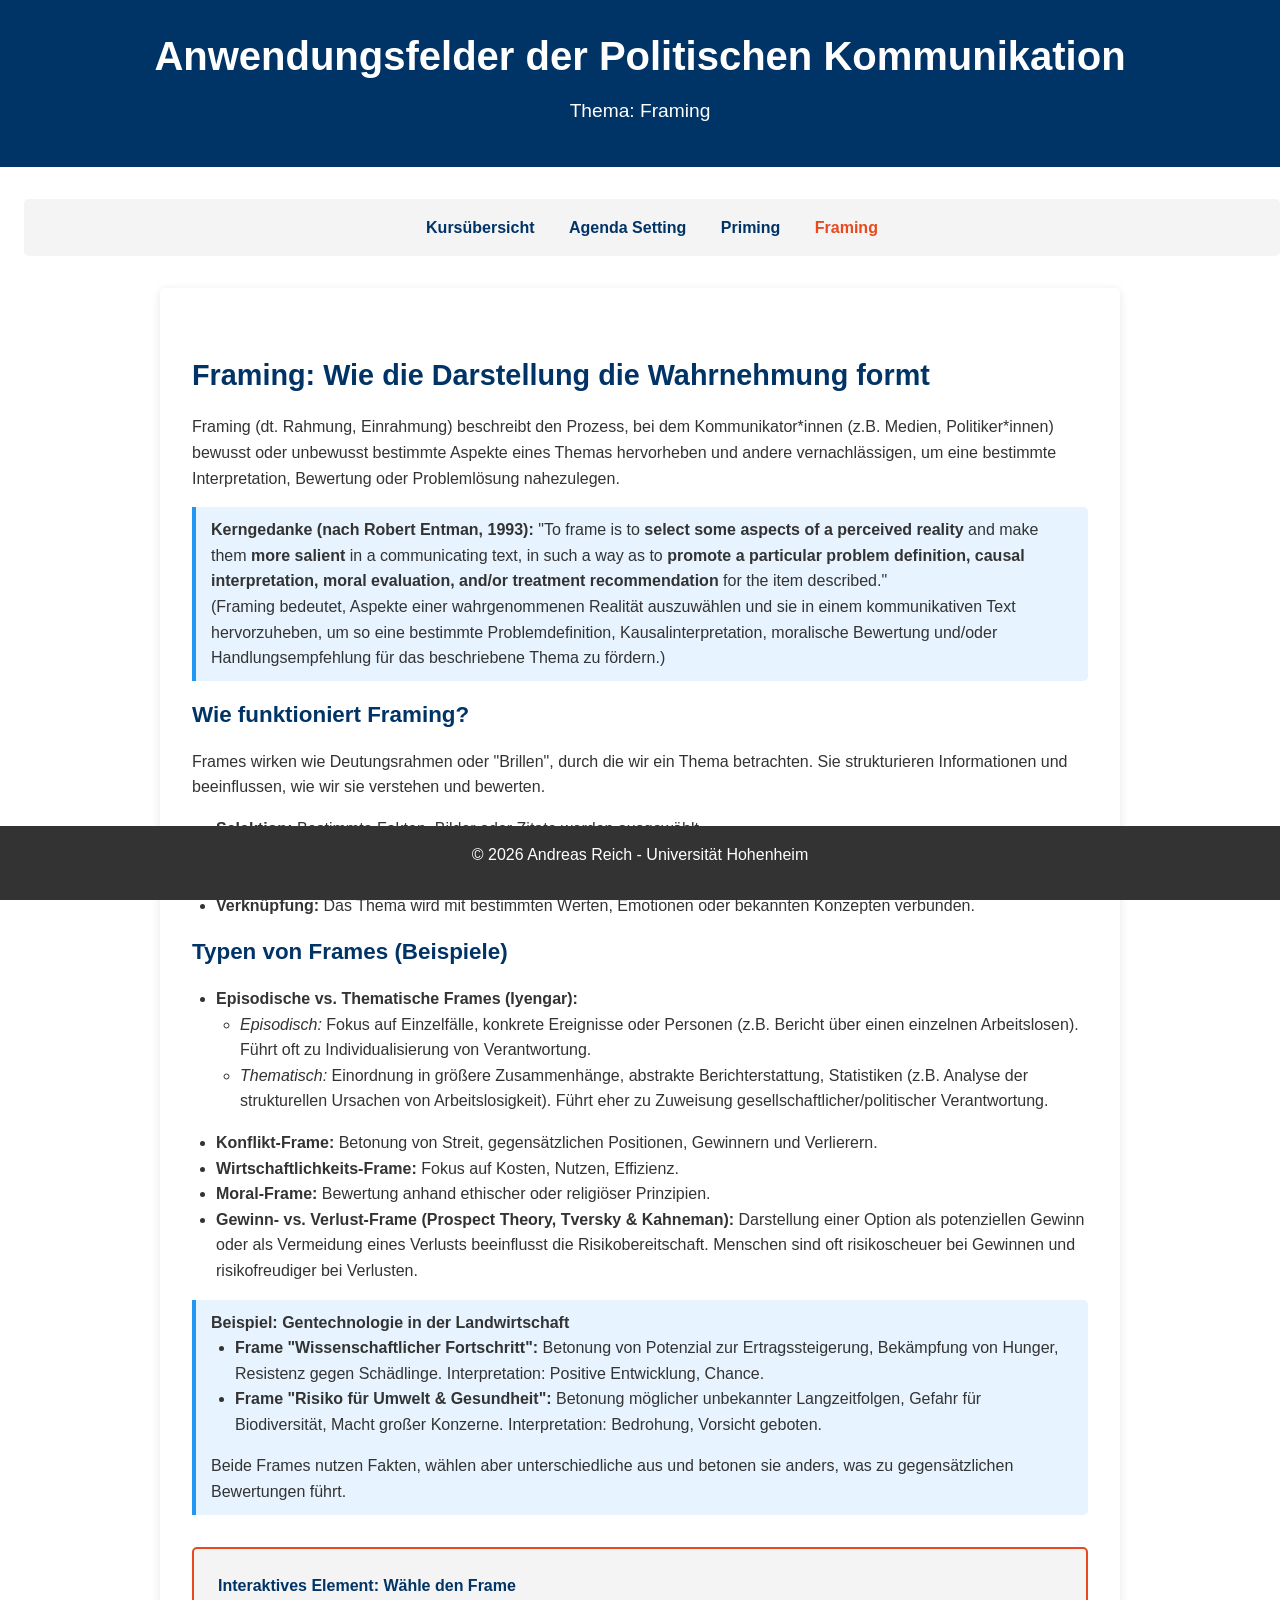
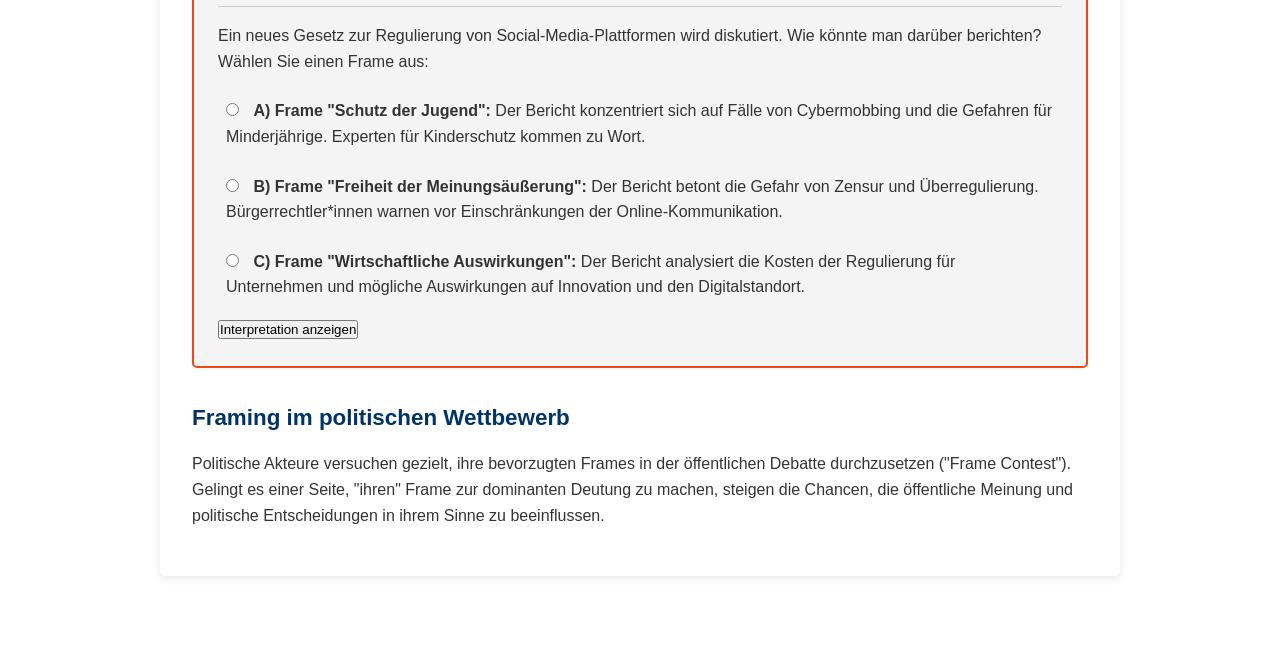
==== framing.html @ 187cc9fa "initial clone" ====
<!DOCTYPE html>
<html lang="de">
<head>
    <meta charset="UTF-8">
    <meta name="viewport" content="width=device-width, initial-scale=1.0">
    <title>Framing - Politische Kommunikation</title>
    <link rel="stylesheet" href="style.css">
</head>
<body>

    <header>
         <h1>Anwendungsfelder der Politischen Kommunikation</h1>
         <p class="subtitle">Thema: Framing</p>
    </header>

     <nav>
         <ul>
             <li><a href="index.html">Kursübersicht</a></li>
             <li><a href="agenda-setting.html">Agenda Setting</a></li>
             <li><a href="priming.html">Priming</a></li>
             <li><a href="framing.html" class="active">Framing</a></li>
         </ul>
     </nav>

    <div class="container">
        <main>
            <h2>Framing: Wie die Darstellung die Wahrnehmung formt</h2>

            <p>Framing (dt. Rahmung, Einrahmung) beschreibt den Prozess, bei dem Kommunikator*innen (z.B. Medien, Politiker*innen) bewusst oder unbewusst bestimmte Aspekte eines Themas hervorheben und andere vernachlässigen, um eine bestimmte Interpretation, Bewertung oder Problemlösung nahezulegen.</p>

             <div class="definition">
                <strong>Kerngedanke (nach Robert Entman, 1993):</strong> "To frame is to <strong>select some aspects of a perceived reality</strong> and make them <strong>more salient</strong> in a communicating text, in such a way as to <strong>promote a particular problem definition, causal interpretation, moral evaluation, and/or treatment recommendation</strong> for the item described." <br> (Framing bedeutet, Aspekte einer wahrgenommenen Realität auszuwählen und sie in einem kommunikativen Text hervorzuheben, um so eine bestimmte Problemdefinition, Kausalinterpretation, moralische Bewertung und/oder Handlungsempfehlung für das beschriebene Thema zu fördern.)
            </div>

            <h3>Wie funktioniert Framing?</h3>
            <p>Frames wirken wie Deutungsrahmen oder "Brillen", durch die wir ein Thema betrachten. Sie strukturieren Informationen und beeinflussen, wie wir sie verstehen und bewerten.</p>
            <ul>
                <li><strong>Selektion:</strong> Bestimmte Fakten, Bilder oder Zitate werden ausgewählt.</li>
                <li><strong>Betonung (Salienz):</strong> Ausgewählte Aspekte werden hervorgehoben (z.B. durch Platzierung, Wortwahl, Metaphern).</li>
                <li><strong>Exklusion:</strong> Andere, potenziell widersprüchliche Aspekte werden weggelassen oder in den Hintergrund gerückt.</li>
                <li><strong>Verknüpfung:</strong> Das Thema wird mit bestimmten Werten, Emotionen oder bekannten Konzepten verbunden.</li>
            </ul>

             <h3>Typen von Frames (Beispiele)</h3>
             <ul>
                 <li><strong>Episodische vs. Thematische Frames (Iyengar):</strong>
                     <ul>
                         <li><em>Episodisch:</em> Fokus auf Einzelfälle, konkrete Ereignisse oder Personen (z.B. Bericht über einen einzelnen Arbeitslosen). Führt oft zu Individualisierung von Verantwortung.</li>
                         <li><em>Thematisch:</em> Einordnung in größere Zusammenhänge, abstrakte Berichterstattung, Statistiken (z.B. Analyse der strukturellen Ursachen von Arbeitslosigkeit). Führt eher zu Zuweisung gesellschaftlicher/politischer Verantwortung.</li>
                     </ul>
                 </li>
                <li><strong>Konflikt-Frame:</strong> Betonung von Streit, gegensätzlichen Positionen, Gewinnern und Verlierern.</li>
                <li><strong>Wirtschaftlichkeits-Frame:</strong> Fokus auf Kosten, Nutzen, Effizienz.</li>
                <li><strong>Moral-Frame:</strong> Bewertung anhand ethischer oder religiöser Prinzipien.</li>
                <li><strong>Gewinn- vs. Verlust-Frame (Prospect Theory, Tversky & Kahneman):</strong> Darstellung einer Option als potenziellen Gewinn oder als Vermeidung eines Verlusts beeinflusst die Risikobereitschaft. Menschen sind oft risikoscheuer bei Gewinnen und risikofreudiger bei Verlusten.</li>
             </ul>

            <div class="example">
                <strong>Beispiel: Gentechnologie in der Landwirtschaft</strong>
                 <ul>
                     <li><strong>Frame "Wissenschaftlicher Fortschritt":</strong> Betonung von Potenzial zur Ertragssteigerung, Bekämpfung von Hunger, Resistenz gegen Schädlinge. Interpretation: Positive Entwicklung, Chance.</li>
                     <li><strong>Frame "Risiko für Umwelt & Gesundheit":</strong> Betonung möglicher unbekannter Langzeitfolgen, Gefahr für Biodiversität, Macht großer Konzerne. Interpretation: Bedrohung, Vorsicht geboten.</li>
                 </ul>
                 Beide Frames nutzen Fakten, wählen aber unterschiedliche aus und betonen sie anders, was zu gegensätzlichen Bewertungen führt.
            </div>


            <div class="interactive-box">
                <h4>Interaktives Element: Wähle den Frame</h4>
                <p>Ein neues Gesetz zur Regulierung von Social-Media-Plattformen wird diskutiert. Wie könnte man darüber berichten? Wählen Sie einen Frame aus:</p>
                <div class="quiz-options" id="frame-quiz">
                     <label><input type="radio" name="frame_choice" value="a"> <strong>A) Frame "Schutz der Jugend":</strong> Der Bericht konzentriert sich auf Fälle von Cybermobbing und die Gefahren für Minderjährige. Experten für Kinderschutz kommen zu Wort.</label>
                     <label><input type="radio" name="frame_choice" value="b"> <strong>B) Frame "Freiheit der Meinungsäußerung":</strong> Der Bericht betont die Gefahr von Zensur und Überregulierung. Bürgerrechtler*innen warnen vor Einschränkungen der Online-Kommunikation.</label>
                     <label><input type="radio" name="frame_choice" value="c"> <strong>C) Frame "Wirtschaftliche Auswirkungen":</strong> Der Bericht analysiert die Kosten der Regulierung für Unternehmen und mögliche Auswirkungen auf Innovation und den Digitalstandort.</label>
                </div>
                <button onclick="showFrameInterpretation()">Interpretation anzeigen</button>
                <div id="frame-interpretation" class="hidden-content">
                     <!-- Ergebnis wird hier per JS eingefügt -->
                </div>
            </div>

            <h3>Framing im politischen Wettbewerb</h3>
            <p>Politische Akteure versuchen gezielt, ihre bevorzugten Frames in der öffentlichen Debatte durchzusetzen ("Frame Contest"). Gelingt es einer Seite, "ihren" Frame zur dominanten Deutung zu machen, steigen die Chancen, die öffentliche Meinung und politische Entscheidungen in ihrem Sinne zu beeinflussen.</p>


        </main>
    </div>

     <footer>
         <p>© 2026 Andreas Reich - Universität Hohenheim</p>
    </footer>

    <script>
        // Interaktion für Framing
        function showFrameInterpretation() {
             const selectedFrameInput = document.querySelector('#frame-quiz input[name="frame_choice"]:checked');
             const resultDiv = document.getElementById('frame-interpretation');
             resultDiv.style.display = 'block'; // Inhalt anzeigen

             if (!selectedFrameInput) {
                 resultDiv.innerHTML = '<p class="feedback incorrect">Bitte wählen Sie einen Frame aus, um die mögliche Interpretation zu sehen.</p>';
                 return;
             }

             const frameValue = selectedFrameInput.value;
             let interpretationText = '<h4>Mögliche Interpretation durch den gewählten Frame:</h4>';

             if (frameValue === 'a') {
                 interpretationText += `<p><strong>Frame "Schutz der Jugend":</strong> Das Gesetz wird primär als notwendige Maßnahme zum Schutz vulnerabler Gruppen wahrgenommen. Die Notwendigkeit der Regulierung steht im Vordergrund, Bedenken bezüglich Meinungsfreiheit oder Wirtschaft treten eher in den Hintergrund. Öffentliche Unterstützung für das Gesetz könnte steigen.</p>`;
             } else if (frameValue === 'b') {
                 interpretationText += `<p><strong>Frame "Freiheit der Meinungsäußerung":</strong> Das Gesetz wird als potenzielle Bedrohung für Grundrechte gesehen. Die Debatte fokussiert auf Zensurgefahr und staatliche Kontrolle. Aspekte wie Jugendschutz könnten als Vorwand interpretiert werden. Öffentlicher Widerstand gegen das Gesetz könnte wachsen.</p>`;
             } else if (frameValue === 'c') {
                  interpretationText += `<p><strong>Frame "Wirtschaftliche Auswirkungen":</strong> Das Gesetz wird hauptsächlich unter Kosten-Nutzen-Gesichtspunkten bewertet. Fragen nach Wettbewerbsfähigkeit, Innovationskraft und Arbeitsplätzen dominieren die Diskussion. Ethische oder soziale Aspekte spielen eine geringere Rolle. Die Bewertung hängt stark davon ab, ob die wirtschaftlichen Folgen positiv oder negativ dargestellt werden.</p>`;
             }
              interpretationText += '<p><em>Wichtig:</em> Oft werden in der Realität auch Mischformen oder konkurrierende Frames gleichzeitig verwendet. Dieses Beispiel vereinfacht, um das Prinzip des Framings zu verdeutlichen.</p>';
              resultDiv.innerHTML = interpretationText;
        }

    </script>

</body>
</html>
---- style.css ----
/* style.css */
:root {
    --primary-color: #003366;
    /* Dunkelblau */
    --secondary-color: #f4f4f4;
    /* Helles Grau */
    --text-color: #333;
    --accent-color: #e8491d;
    /* Akzentfarbe Orange */
    --max-width: 960px;
    --border-radius: 5px;
    --hover-lighten: rgba(255, 255, 255, 0.1);
    --hover-darken: rgba(0, 0, 0, 0.1);
}

* {
    box-sizing: border-box;
    margin: 0;
    padding: 0;
}

body {
    font-family: 'Segoe UI', Tahoma, Geneva, Verdana, sans-serif;
    line-height: 1.6;
    color: var(--text-color);
    background-color: #fff;
    /* Weißer Hintergrund */
    padding-bottom: 60px;
    /* Platz für den Footer */
}

.container {
    max-width: var(--max-width);
    margin: 2rem auto;
    padding: 0 2rem;
    background-color: #fff;
    border-radius: var(--border-radius);
    box-shadow: 0 2px 10px rgba(0, 0, 0, 0.1);
    padding: 2rem;
}

header {
    background: var(--primary-color);
    color: #fff;
    padding: 1.5rem 0;
    text-align: center;
    margin-bottom: 2rem;
}

header h1 {
    color: #fff;
    margin-bottom: 0.5rem;
    font-size: 2.5rem;
}

header .subtitle {
    font-size: 1.2rem;
    font-weight: 300;
}

nav ul {
    list-style: none;
    padding: 1rem 0;
    background: var(--secondary-color);
    text-align: center;
    margin-bottom: 2rem;
    border-radius: var(--border-radius);
}

nav ul li {
    display: inline;
    margin: 0 15px;
}

nav ul li a {
    text-decoration: none;
    color: var(--primary-color);
    font-weight: bold;
    transition: color 0.3s ease;
}

nav ul li a:hover,
nav ul li a.active {
    color: var(--accent-color);
}

main {
    margin-top: 2rem;
}

h1,
h2,
h3 {
    color: var(--primary-color);
    margin-bottom: 1rem;
}

h1 {
    font-size: 2.2rem;
}

h2 {
    font-size: 1.8rem;
}

h3 {
    font-size: 1.4rem;
}

p {
    margin-bottom: 1rem;
}

ul,
ol {
    margin-bottom: 1rem;
    margin-left: 1.5rem;
}

blockquote {
    background: var(--secondary-color);
    border-left: 5px solid var(--primary-color);
    margin: 1.5em 0;
    padding: 1em 1.5em;
    font-style: italic;
}

strong,
b {
    font-weight: bold;
}

em,
i {
    font-style: italic;
}

hr {
    border: 0;
    height: 1px;
    background: #ccc;
    margin: 2rem 0;
}

a {
    color: var(--primary-color);
    text-decoration: none;
}

a:hover {
    color: var(--accent-color);
    text-decoration: underline;
}

footer {
    background: var(--text-color);
    color: #fff;
    text-align: center;
    padding: 1rem 0;
    margin-top: 3rem;
    position: fixed;
    bottom: 0;
    width: 100%;
}

/* Styling für Interaktive Elemente */
.interactive-box {
    background-color: var(--secondary-color);
    border: 1px solid #ddd;
    border-radius: var(--border-radius);
    padding: 1.5rem;
    margin: 2rem 0;
    box-shadow: 0 1px 3px rgba(0, 0, 0, 0.05);
}

.interactive-box h4 {
    color: var(--primary-color);
    margin-bottom: 1rem;
    border-bottom: 1px solid #ccc;
    padding-bottom: 0.5rem;
}

.button-like {
    display: inline-block;
    background-color: var(--accent-color);
    color: #fff;
    padding: 10px 20px;
    border: none;
    border-radius: var(--border-radius);
    cursor: pointer;
    font-size: 1rem;
    transition: background-color 0.3s ease, transform 0.1s ease;
    margin: 0.5rem 0;
    text-align: center;
}

button:hover,
.button-like:hover {
    background-color: #d73a0a;
    /* Dunkleres Orange */
    transform: translateY(-1px);
}

button:active,
.button-like:active {
    transform: translateY(0px);
}

.definition,
.example {
    background-color: #e7f3fe;
    /* Hellblau */
    border-left: 4px solid #2196F3;
    /* Blau */
    padding: 10px 15px;
    margin: 1em 0;
    border-radius: 0 var(--border-radius) var(--border-radius) 0;
}

.hidden-content {
    display: none;
    margin-top: 1rem;
    padding: 1rem;
    background: white;
    border: 1px dashed #ccc;
    border-radius: var(--border-radius);
}

.quiz-options label {
    display: block;
    margin-bottom: 0.5rem;
    cursor: pointer;
    padding: 8px;
    border-radius: var(--border-radius);
    transition: background-color 0.2s ease;
}

.quiz-options label:hover {
    background-color: #e0e0e0;
}

.quiz-options input[type="radio"] {
    margin-right: 10px;
}

.feedback {
    margin-top: 1rem;
    padding: 10px;
    border-radius: var(--border-radius);
    font-weight: bold;
}

.feedback.correct {
    background-color: #d4edda;
    /* Grünlich */
    color: #155724;
    border: 1px solid #c3e6cb;
}

.feedback.incorrect {
    background-color: #f8d7da;
    /* Rötlich */
    color: #721c24;
    border: 1px solid #f5c6cb;
}

.method-section {
    background-color: #f9f9f9;
    /* Sehr helles Grau */
    border: 1px solid #e0e0e0;
    /* Heller Rand */
    border-radius: var(--border-radius);
    padding: 1rem 1.5rem;
    margin-bottom: 1.5rem;
    margin-top: 10px;
    /* Abstand zwischen den Methodenblöcken */
}

.method-section h4 {
    color: var(--primary-color);
    margin-bottom: 0.75rem;
    padding-bottom: 0.25rem;
    /* Optional: leichter Unterstrich für die Methodenüberschrift */
    /* border-bottom: 1px solid #ddd; */
}

.method-section ul {
    margin-top: 0.5rem;
    margin-bottom: 0;
    /* Weniger Abstand am Ende der Liste innerhalb des Blocks */
}

.pdf-embed-box iframe {
    border-radius: var(--border-radius);
    /* Abrundung für den iframe Rand */
}

.warning-box {
    background-color: #fff3cd;
    /* Blasses Gelb */
    border: 1px solid #ffeeba;
    border-left: 5px solid #ffc107;
    /* Gelber Rand links */
    border-radius: var(--border-radius);
    padding: 1rem 1.5rem;
    margin-top: 1.5rem;
    margin-bottom: 15px;
    /* Abstand nach oben */
    color: #856404;
    /* Dunkelgelbe Schrift */
}

.warning-box h4 {
    color: #856404;
    /* Überschrift in Warnbox auch dunkelgelb */
    margin-bottom: 0.75rem;
}

.warning-box ul {
    margin-top: 0.5rem;
    margin-left: 1rem;
    /* Leichter Einzug der Liste */
    list-style-type: disc;
    /* Standard-Aufzählungszeichen */
}

.warning-box li {
    margin-bottom: 0.3rem;
    /* Kleinerer Abstand zwischen Listenelementen */
}

/* Einfache Darstellung für den Scraping-Prozessfluss */
.process-flow {
    display: flex;
    /* Elemente nebeneinander */
    flex-wrap: wrap;
    /* Umbruch bei schmalem Bildschirm */
    align-items: center;
    /* Vertikal zentrieren */
    gap: 0.5rem;
    /* Kleiner Abstand zwischen Elementen */
    margin: 1rem 0;
    /* Abstand oben/unten */
    padding: 0.5rem;
    background: #f8f9fa;
    /* Leicht grauer Hintergrund für den Fluss */
    border-radius: var(--border-radius);
}

.process-flow .step {
    padding: 0.3rem 0.6rem;
    background-color: var(--secondary-color);
    /* Heller Hintergrund für Schritte */
    border: 1px solid #ddd;
    border-radius: var(--border-radius);
    font-size: 0.9em;
    text-align: center;
}

.process-flow .arrow {
    font-weight: bold;
    color: var(--primary-color);
}

#inference-visualization {
    position: relative;
    width: 95%;
    /* Use percentage width */
    max-width: 600px;
    /* Max width for larger screens */
    min-height: 250px;
    /* Minimum height to fit elements */
    border: 1px solid #eee;
    background: #fdfdfd;
    margin-top: 1rem;
    margin-left: auto;
    /* Center the container itself */
    margin-right: auto;
    display: flex;
    /* Use flexbox to center the inner content */
    justify-content: center;
    align-items: center;
    overflow: hidden;
    /* Hide potential overflows */
    padding: 10px 5px;
    /* Padding inside container */
}

.inf-layer {
    /* Positioned absolutely by JS */
    display: flex;
    /* Use flex for internal node layout although not really needed */
    flex-direction: column;
    align-items: center;
}

.inf-node {
    background-color: #e0e0e0;
    border: 1px solid #ccc;
    border-radius: 50%;
    /* Make nodes round */
    transition: background-color 0.3s ease, border-color 0.3s ease;
    /* Size and position set by JS */
    position: absolute;
    /* Needed for JS positioning within layer */
    z-index: 6;
    /* Above edges */
}

.inf-node.active {
    background-color: var(--primary-color);
    /* Use theme color */
    border-color: var(--primary-color);
    box-shadow: 0 0 5px var(--primary-color);
}

/* Edges are SVG lines, styled via JS initially */
#inf-svg-canvas .inf-edge {
    stroke: #ddd;
    stroke-width: 1.5px;
    transition: stroke 0.3s ease, stroke-width 0.3s ease;
}

#inf-svg-canvas .inf-edge.active {
    stroke: var(--primary-color);
    /* Use theme color */
    stroke-width: 2.5px;
}


.inf-area {
    display: flex;
    flex-direction: column;
    align-items: center;
    justify-content: center;
    /* Center content vertically */
    min-height: 150px;
    /* Ensure area has some height */
}

#inf-input-area {
    position: relative;
    /* Needed for absolute positioning of emoji */
}

.inf-output-label {
    padding: 5px 10px;
    margin: 5px 0;
    border: 1px solid #ccc;
    border-radius: var(--border-radius);
    font-weight: bold;
    background-color: #f0f0f0;
    transition: background-color 0.3s ease, border-color 0.3s ease, color 0.3s ease, box-shadow 0.3s ease;
    text-align: center;
    width: 100%;
    color: #777;
    /* Default dimmed color */
}

.inf-output-label.active {
    background-color: var(--accent-color);
    /* Use accent for final output */
    border-color: var(--accent-color);
    color: white;
    box-shadow: 0 0 8px var(--accent-color);
}

.inf-arrow {
    font-size: 2em;
    color: #ccc;
    align-self: center;
    /* Align arrow vertically in the flex row */
    margin: 0 10px;
    /* Spacing around arrows */
    padding-bottom: 10px;
    /* Nudge down slightly if needed */
}

#inf-magnify {
    z-index: 2;
    position: relative;
}

#survey-visualization {
    background-color: #f8f9fa;
    /* Leicht anderer Hintergrund */
    border: 1px solid #e9ecef;
    border-radius: var(--border-radius);
    padding: 1.5rem;
    margin-top: 1rem;
}

.survey-question {
    font-weight: bold;
    color: var(--primary-color);
    margin-bottom: 1rem;
    text-align: center;
}

/* Likert Scale Button Group */
.likert-scale {
    display: flex;
    justify-content: space-between;
    /* Gleichmäßiger Abstand */
    margin-bottom: 1.5rem;
    border: 1px solid #ccc;
    /* Rahmen um die Gruppe */
    border-radius: var(--border-radius);
    overflow: hidden;
    /* Sorgt dafür, dass Rundung sichtbar ist */
}

.likert-scale button {
    flex-grow: 1;
    /* Alle Buttons gleich breit */
    padding: 10px 5px;
    font-size: 0.9em;
    cursor: pointer;
    background-color: white;
    border: none;
    border-left: 1px solid #ccc;
    /* Trennlinien */
    transition: background-color 0.2s ease, color 0.2s ease, box-shadow 0.2s ease;
    color: #555;
    text-align: center;
    line-height: 1.3;
    /* Für zweizeilige Labels */
}

.likert-scale button:first-child {
    border-left: none;
    /* Kein Rand links beim ersten Button */
}

.likert-scale button:hover {
    background-color: var(--secondary-color);
    /* Helles Grau beim Hovern */
    box-shadow: inset 0 0 5px rgba(0, 0, 0, 0.1);
}

.likert-scale button.selected {
    background-color: var(--primary-color);
    color: white;
    font-weight: bold;
    box-shadow: inset 0 1px 4px rgba(0, 0, 0, 0.2);
}

/* Results Area */
#survey-results {
    margin-top: 1.5rem;
    padding-top: 1rem;
    border-top: 1px dashed #ccc;
}

#survey-results h4 {
    text-align: center;
    color: #666;
    font-size: 0.9em;
    font-weight: normal;
    margin-bottom: 1rem;
}

.results-bars {
    display: flex;
    justify-content: space-around;
    align-items: center;
    /* << CHANGE: Align items center vertically first */
    height: 120px;
    /* WICHTIG: Explizite Höhe des Diagrammbereichs */
    padding: 0 10px;
    margin-bottom: 30px;
    /* << INCREASED: Mehr Platz für Labels unten */
    /* background: #eee; */
    /* Optional: Hintergrund zum Debuggen */
}

.bar-container {
    flex-basis: 18%;
    /* Breite */
    display: flex;
    flex-direction: column-reverse;
    /* << CHANGE: Items stapeln, Bar unten (wächst nach oben) */
    align-items: center;
    /* Horizontal zentriert */
    height: 100%;
    /* << ADD: Volle Höhe des Eltern-Containers (.results-bars) nehmen */
    position: relative;
    /* Erlaubt absolute Positionierung von Labels wenn nötig */
    /* border: 1px dashed red; */
    /* Optional: Rahmen zum Debuggen */
}

.bar {
    width: 70%;
    background-color: var(--primary-color);
    border-radius: 3px 3px 0 0;
    /* Oben abgerundet */
    height: 0%;
    /* Wird per JS gesetzt (z.B. 50%) */
    transition: height 0.6s cubic-bezier(0.25, 0.1, 0.25, 1);
    /* Wächst jetzt vom Boden (flex-end der column-reverse) nach oben */
    /* border: 1px solid blue; */
    /* Optional: Rahmen zum Debuggen */
}

/* Labels für unterhalb der Balken */
.bar-label {
    /* Die Text '1', '2' etc. */
    font-size: 0.8em;
    color: #888;
    margin-top: 5px;
    /* Abstand zum darüberliegenden Element (Wert) */
    order: 2;
    /* Wird unter dem Wert angezeigt in column-reverse */
}

.bar-value {
    /* Die Prozentzahl 'XX%' */
    font-size: 0.9em;
    font-weight: bold;
    color: #333;
    height: 1.2em;
    /* Feste Höhe, vermeidet Sprung */
    margin-top: 2px;
    /* Minimaler Abstand vom Boden des Containers */
    order: 1;
    /* Wird als erstes (unterstes) angezeigt in column-reverse */
}


/* Feedback message */
#survey-feedback {
    margin-top: 1rem;
    min-height: 1.5em;
    /* Verhindert Layout-Sprung, wenn Text erscheint */
    text-align: center;
    font-style: italic;
    padding: 8px;
    /* Macht den Hintergrund/Rand sichtbar */
    /* Class 'correct' wird von JS gesetzt für Styling */
}

/* Utility from base CSS - reuse if exists */
.hidden-content {
    display: none;
}

#casestudy-visualization {
    position: relative;
    /* Positioning context */
    height: 300px;
    /* << INCREASED Height to prevent cutoff */
    width: 90%;
    max-width: 450px;
    /* << Adjusted max-width slightly */
    border: 1px solid #eee;
    background: linear-gradient(135deg, #f8f9fa, #ffffff);
    border-radius: var(--border-radius);
    margin: 1.5rem auto;
    /* Center container, added margin top/bottom */
    overflow: hidden;
    /* Keep overflow hidden for now */
    /* display/justify/align not needed directly for absolute children */
}

#cs-case {
    position: absolute;
    top: 50%;
    /* Center vertically */
    left: 50%;
    /* Center horizontally */
    transform: translate(-50%, -50%);
    /* Fine-tune centering */
    width: 70px;
    height: 70px;
    background-color: #e9ecef;
    border: 2px solid #adb5bd;
    border-radius: 8px;
    display: flex;
    flex-direction: column;
    justify-content: center;
    align-items: center;
    font-size: 0.75em;
    font-weight: bold;
    text-align: center;
    color: #495057;
    z-index: 1;
    transition: background-color 0.5s ease, border-color 0.5s ease, box-shadow 0.5s ease;
    box-shadow: 0 2px 5px rgba(0, 0, 0, 0.1);
}

#cs-case::before {
    content: '📄';
    font-size: 1.5em;
    display: block;
    margin-bottom: 3px;
}

#cs-case.final-highlight {
    background-color: #cfe2ff;
    border-color: var(--primary-color);
    box-shadow: 0 0 10px var(--primary-color);
}

.cs-method {
    position: absolute;
    width: 45px;
    height: 45px;
    background-color: white;
    border: 2px solid #ced4da;
    border-radius: 50%;
    display: flex;
    justify-content: center;
    align-items: center;
    font-size: 1.4em;
    z-index: 2;
    transition: transform 0.4s ease-out, opacity 0.4s ease, border-color 0.3s ease, background-color 0.3s ease;
    opacity: 0;
    transform: scale(0.8);
    box-shadow: 0 1px 3px rgba(0, 0, 0, 0.1);
    /* Positions below use translate *in addition* to top/left for centering the icon itself */
}

/* Positioning using absolute centering + offset via translate */
/* Offset Distance */
:root {
    --cs-offset: 85px;
}

/* << DEFINE OFFSET as CSS Variable */

#cs-method-survey {
    top: 50%;
    left: 50%;
    transform: translate(-50%, calc(-50% - var(--cs-offset))) scale(0.8);
}

/* Top */
#cs-method-interview {
    top: 50%;
    left: 50%;
    transform: translate(calc(-50% + var(--cs-offset)), -50%) scale(0.8);
}

/* Right */
#cs-method-content {
    top: 50%;
    left: 50%;
    transform: translate(-50%, calc(-50% + var(--cs-offset))) scale(0.8);
}

/* Bottom */
#cs-method-network {
    top: 50%;
    left: 50%;
    transform: translate(calc(-50% - var(--cs-offset)), -50%) scale(0.8);
}

/* Left */


/* Define unique content (e.g., emoji) per method */
#cs-method-survey::before {
    content: '📊';
}

#cs-method-interview::before {
    content: '💬';
}

#cs-method-content::before {
    content: '📝';
}

#cs-method-network::before {
    content: '🔗';
}


.cs-method.active {
    border-color: var(--primary-color);
    background-color: #e7f1ff;
}

/* << REVISED Focused state - applied directly via JS on move */
.cs-method.focused {
    border-color: var(--accent-color);
    border-width: 3px;
    box-shadow: 0 0 8px var(--accent-color);
    /* Scaling/transform managed by magnifier interaction logic */
}

#cs-magnifier {
    position: absolute;
    font-size: 3.5em;
    color: #333;
    opacity: 0;
    z-index: 5;
    pointer-events: none;
    /* Move transform/opacity transition here for consistency */
    transition: transform 0.5s cubic-bezier(0.68, -0.55, 0.27, 1.55), opacity 0.4s ease, top 0.5s ease, left 0.5s ease;
    /* transform-origin set implicitly to center by transform */
}


/* --- Connectors (Revised Positioning) --- */
.cs-connector {
    position: absolute;
    height: 2px;
    background-color: #adb5bd;
    /* Start position precisely at the center */
    top: 50%;
    left: 50%;
    /* Calculate width to reach from center almost to icon edge */
    /* Width = Offset - (CaseRadius * ~0.7) - (IconRadius * ~0.7) */
    width: calc(var(--cs-offset) - 25px - 15px);
    /* Approx radius touch point */
    transform-origin: left center;
    /* Rotate around the starting point (center) */
    z-index: 0;
    opacity: 0;
    transition: background-color 0.3s ease, opacity 0.4s ease, height 0.3s ease;
    transform: translateY(-50%);
    /* Adjust base position to center the line thickness */
}

/* Apply rotations */
#cs-connector-survey {
    transform: translateY(-50%) rotate(-90deg);
}

/* Point Up */
#cs-connector-interview {
    transform: translateY(-50%) rotate(0deg);
}

/* Point Right */
#cs-connector-content {
    transform: translateY(-50%) rotate(90deg);
}

/* Point Down */
#cs-connector-network {
    transform: translateY(-50%) rotate(180deg);
}

/* Point Left */

.cs-connector.active {
    background-color: var(--primary-color);
    height: 3px;
    opacity: 0.8 !important;
    /* Ensure visibility when active */
}

#metadata-visualization {
    position: relative;
    /* Context for absolute elements */
    height: 200px;
    /* Container height */
    width: 90%;
    max-width: 500px;
    border: 1px solid #eee;
    background: #f8f9fa;
    border-radius: var(--border-radius);
    margin: 1.5rem auto;
    overflow: hidden;
    /* Clip particles/cursor moving outside */
    display: flex;
    /* Use flex to position children */
    align-items: center;
    /* Vertically center children */
    justify-content: space-between;
    /* Space out content and datastore */
    padding: 15px;
}

.meta-content-area {
    width: 65%;
    /* Area for mock content */
    height: 100%;
    display: flex;
    flex-direction: column;
    justify-content: space-around;
    /* Distribute items vertically */
}

.meta-item {
    background-color: #fff;
    border: 1px solid #ddd;
    padding: 8px 12px;
    border-radius: 4px;
    display: flex;
    justify-content: space-between;
    align-items: center;
    font-size: 0.9em;
    box-shadow: 0 1px 2px rgba(0, 0, 0, 0.05);
}

.meta-item span {
    flex-grow: 1;
    margin-right: 10px;
}

/* Text takes available space */

.meta-action-btn {
    background: none;
    border: none;
    font-size: 1.2em;
    cursor: pointer;
    padding: 2px;
    line-height: 1;
    /* Prevent extra button height */
    opacity: 0.7;
    transition: opacity 0.2s ease;
}

.meta-action-btn:hover {
    opacity: 1;
}

/* Not really used in animation */

.meta-duration {
    /* Placeholder for view time simulation */
    font-size: 0.8em;
    color: #888;
    margin-right: 5px;
}

#meta-cursor {
    position: absolute;
    width: 20px;
    /* Approx size */
    height: 20px;
    opacity: 0;
    /* Start hidden */
    background-image: url('data:image/svg+xml;utf8,<svg xmlns="http://www.w3.org/2000/svg" width="20" height="20" viewBox="0 0 256 256" fill="black"><path d="M47.95,24A8,8,0,0,0,32,31.95V224a8,8,0,0,0,14.63,5.27l42.61-58.1,40.94,58.5a8,8,0,0,0,13.5-8.67L106.4,160.27l63.73-8.5a8,8,0,0,0,4.45-13.92Z"/></svg>');
    /* Basic pointer SVG */
    background-size: contain;
    background-repeat: no-repeat;
    z-index: 10;
    transition: top 0.6s ease-out, left 0.6s ease-out, opacity 0.3s, transform 0.15s ease;
    pointer-events: none;
    /* Allow clicks through */
    transform-origin: top left;
}

#meta-datastore {
    width: 20%;
    /* Space for datastore and results */
    height: 100%;
    display: flex;
    flex-direction: column;
    align-items: center;
    justify-content: space-evenly;
    /* Position icon and text */
    /* background: #e0e0e0; */
    /* Debug background */
}

#meta-datastore::before {
    /* Database icon */
    content: '🗄️';
    /* Database/Server emoji */
    font-size: 3em;
    transition: transform 0.3s ease-in-out;
    display: block;
    margin-bottom: 5px;
}

#meta-datastore.active::before {
    transform: scale(1.15);
    /* Pulse effect */
}

#meta-results-display {
    font-size: 0.8em;
    color: #555;
    text-align: center;
    padding: 3px 6px;
    background: rgba(255, 255, 255, 0.8);
    border-radius: 3px;
    opacity: 0.6;
    transition: opacity 0.3s ease, color 0.3s ease;
    max-width: 100%;
    white-space: nowrap;
    /* Prevent wrapping */
    overflow: hidden;
    text-overflow: ellipsis;
}

#meta-results-display.active {
    opacity: 1;
    color: var(--primary-color);
    /* Highlight result */
    font-weight: bold;
}


/* --- Particles --- */
@keyframes particleFlow {
    0% {
        transform: translate(0, 0);
        opacity: 0.8;
    }

    100% {
        /* Use CSS variables set by JS for destination */
        transform: translate(var(--dest-x), var(--dest-y));
        opacity: 0;
    }
}

.meta-particle {
    position: absolute;
    width: 5px;
    height: 5px;
    background-color: var(--primary-color);
    opacity: 0.8;
    border-radius: 50%;
    z-index: 5;
    pointer-events: none;
    animation: particleFlow 1.5s ease-in forwards;
    box-shadow: 0 0 3px var(--primary-color);
}

/* --- Trace Icon Fade --- */
@keyframes fadeInOut {

    0%,
    100% {
        opacity: 0;
        transform: translateY(0) scale(0.8);
    }

    20%,
    80% {
        opacity: 1;
        transform: translateY(-5px) scale(1);
    }
}

.meta-trace-icon {
    position: absolute;
    font-size: 1.5em;
    z-index: 6;
    pointer-events: none;
    opacity: 0;
    /* Start hidden */
    /* Apply animation via class */
}

.meta-trace-icon.fade-in-out {
    animation: fadeInOut 1s ease-in-out forwards;
}

#experiment-visualization {
    background-color: #f8f9fa;
    border: 1px solid #e9ecef;
    border-radius: var(--border-radius);
    padding: 1.5rem;
    margin-top: 1rem;
    text-align: center;
    /* Center conclusion text */
}

.exp-versions {
    display: flex;
    justify-content: space-around;
    /* Space out A and B */
    align-items: flex-start;
    /* Align tops */
    gap: 1rem;
    /* Space between columns */
    margin-bottom: 1.5rem;
}

.exp-version {
    flex-basis: 45%;
    /* Each version takes slightly less than half */
    border: 2px solid #ccc;
    border-radius: var(--border-radius);
    padding: 1rem;
    background-color: #fff;
    transition: border-color 0.5s ease, box-shadow 0.5s ease;
    /* For winner highlight */
}

.exp-version h4 {
    margin-top: 0;
    margin-bottom: 1rem;
    color: var(--primary-color);
    font-size: 1.1em;
    text-align: center;
}

/* Styling for the 'winner' version */
.exp-version.winner {
    border-color: var(--accent-color);
    box-shadow: 0 0 10px rgba(232, 73, 29, 0.5);
    /* Accent color shadow */
}


.exp-ad-mockup {
    background-color: #e9ecef;
    /* Light background for mock ad */
    padding: 10px;
    border-radius: 4px;
    margin-bottom: 1rem;
    text-align: center;
}

.exp-ad-emoji {
    font-size: 3.0em;
    /* Adjust emoji size */
    display: block;
    /* Ensure it takes its own line */
    margin-bottom: 8px;
    line-height: 1;
    /* Prevent extra vertical space */
}

.exp-ad-mockup p {
    font-size: 0.9em;
    color: #495057;
    margin-bottom: 12px;
}

/* Standard button styling from base CSS might be reused, or define specific here */
.exp-ad-mockup button {
    /* Basic styles if not inherited - adjust */
    padding: 8px 15px;
    font-size: 1em;
    cursor: default;
    /* Not actually clickable */
    border: none;
    border-radius: var(--border-radius);
    transition: transform 0.1s ease;
    /* For pulse */
}

#exp-btn-a {
    background-color: #007bff;
    color: white;
}

/* Blue */
#exp-btn-b {
    background-color: #28a745;
    color: white;
}

/* Green */

/* Pulse effect for button */
@keyframes pulse {
    0% {
        transform: scale(1);
    }

    50% {
        transform: scale(1.08);
    }

    100% {
        transform: scale(1);
    }
}

.exp-ad-mockup button.active-pulse {
    animation: pulse 0.4s ease-in-out;
}

.exp-results-area {
    text-align: left;
    margin-top: 1rem;
}

.exp-metric-label {
    font-size: 0.9em;
    color: #666;
    margin-bottom: 5px;
}

.exp-result-bar-container {
    height: 25px;
    background-color: #e0e0e0;
    border-radius: 4px;
    overflow: hidden;
    /* Clip the bar */
    margin-bottom: 5px;
}

.exp-result-bar {
    height: 100%;
    width: 0%;
    /* Initial width */
    background-color: var(--primary-color);
    /* Use theme color */
    border-radius: 4px 0 0 4px;
    /* Rounded left edge */
    transition: width 0.1s linear;
    /* Smoother linear update */
}

/* Style winner bar differently */
.exp-version.winner .exp-result-bar {
    background-color: var(--accent-color);
}


.exp-result-value {
    font-weight: bold;
    font-size: 1.1em;
    color: #333;
}

#exp-conclusion {
    margin-top: 1.5rem;
    font-weight: bold;
    color: var(--primary-color);
    opacity: 0;
    /* Start hidden */
    transition: opacity 0.5s ease;
}

/* Style conclusion text if winner */
.exp-version.winner~#exp-conclusion,
.exp-version.winner+.exp-version+#exp-conclusion

/* If B wins */
    {
    color: var(--accent-color);
}

#contentanalysis-visualization {
    background-color: #fff;
    border: 1px solid #e0e0e0;
    border-radius: var(--border-radius);
    padding: 1.5rem;
    margin-top: 1rem;
    overflow: hidden;
}

#ca-sample-content {
    border: 1px dashed #ccc;
    padding: 1rem;
    margin-bottom: 1rem;
    border-radius: 4px;
    background-color: #f8f9fa;
    max-height: 150px;
    /* Limit height if content is long */
    overflow-y: auto;
    /* Allow scrolling if needed */
}

.ca-text-item {
    padding: 8px;
    margin-bottom: 8px;
    border-left: 3px solid #eee;
    /* Subtle left border */
    font-size: 0.95em;
    line-height: 1.5;
    transition: background-color 0.3s ease;
    /* For potential background highlight */
}

/* Hover effect */
.ca-text-item:hover {
    background-color: #f0f0f0;
}


#ca-controls {
    text-align: center;
    margin-bottom: 1.5rem;
}

#ca-controls button {
    /* Use existing button styles or define new */
    margin: 0 10px;
    padding: 8px 18px;
    border: none;
    border-radius: var(--border-radius);
    cursor: pointer;
    font-weight: bold;
    transition: background-color 0.2s ease, opacity 0.2s ease;
}

#ca-btn-quant {
    background-color: #ffc107;
    color: #333;
}

/* Yellow */
#ca-btn-qual {
    background-color: #20c997;
    color: white;
}

/* Teal */

#ca-controls button:hover {
    opacity: 0.9;
}

#ca-controls button:disabled {
    opacity: 0.5;
    cursor: not-allowed;
}

/* Result areas */
.ca-results {
    border-top: 1px solid #eee;
    padding-top: 1rem;
}

.ca-results h5 {
    margin-top: 0;
    margin-bottom: 0.75rem;
    text-align: center;
    color: #555;
    font-size: 0.9em;
    font-weight: bold;
    text-transform: uppercase;
}

.ca-results ul {
    list-style: none;
    padding: 0;
    margin: 0;
    font-size: 0.9em;
}

.ca-results li {
    padding: 5px 8px;
    border-bottom: 1px dotted #f0f0f0;
    transition: opacity 0.4s ease;
    /* For fade-in */
    opacity: 0;
    /* Start hidden for fade-in */
}

.ca-results li:last-child {
    border-bottom: none;
}

#ca-quant-list li {
    display: flex;
    align-items: center;
}

.ca-quant-icon {
    font-size: 1.1em;
    margin-right: 8px;
    width: 20px;
    text-align: center;
}

.ca-quant-count {
    margin-left: auto;
    font-weight: bold;
    background: #e9ecef;
    padding: 2px 6px;
    border-radius: 3px;
    min-width: 25px;
    text-align: right;
}

#ca-qual-list code {
    /* Style for the code/label */
    font-weight: bold;
    color: #6f42c1;
    /* Purple */
    background-color: #f8f0ff;
    padding: 2px 5px;
    border-radius: 3px;
    margin-right: 8px;
    font-size: 0.9em;
}

#ca-qual-list q {
    /* Style for the quoted text */
    font-style: italic;
    color: #444;
    quotes: "“" "”";
}

#ca-qual-list q::before {
    content: open-quote;
}

#ca-qual-list q::after {
    content: close-quote;
}

/* --- Highlighting Styles --- */
.highlight-quant {
    background-color: rgba(255, 193, 7, 0.4);
    /* Semi-transparent yellow */
    border-radius: 2px;
    padding: 0 1px;
    /* animation: pulse-yellow 0.5s ease-in-out; */
}

.highlight-qual {
    background-color: rgba(32, 201, 151, 0.3);
    /* Semi-transparent teal */
    /* border-bottom: 2px solid #20c997; */
    border-radius: 2px;
    padding: 0 1px;
    font-weight: normal;
    /* Reset if parent is bold */
    /* animation: pulse-teal 0.5s ease-in-out; */
}

/* Optional pulse animations for highlights */

@keyframes pulse-yellow {

    0%,
    100% {
        background-color: rgba(255, 193, 7, 0.4);
    }

    50% {
        background-color: rgba(255, 193, 7, 0.7);
    }
}

@keyframes pulse-teal {

    0%,
    100% {
        background-color: rgba(32, 201, 151, 0.3);
    }

    50% {
        background-color: rgba(32, 201, 151, 0.6);
    }
}

#interviewfg-visualization {
    background-color: #f0f4f8;
    /* Light blueish background */
    border: 1px solid #d6e0ea;
    border-radius: var(--border-radius);
    padding: 0;
    /* Remove padding if scene handles spacing */
    margin-top: 1rem;
    overflow: hidden;
    /* Keep elements inside */
    min-height: 280px;
    /* Ensure enough height */
    display: flex;
    /* Use flex for structure */
    flex-direction: column;
}

#ifg-controls {
    text-align: center;
    padding: 10px 15px;
    border-bottom: 1px solid #d6e0ea;
    background-color: #e9ecef;
}

#ifg-controls button {
    margin: 0 8px;
    padding: 6px 16px;
    border: 1px solid #adb5bd;
    border-radius: var(--border-radius);
    background-color: white;
    cursor: pointer;
    transition: background-color 0.2s ease, border-color 0.2s ease, color 0.2s ease;
    font-size: 0.9em;
    color: #495057;
}

#ifg-controls button:hover {
    background-color: #f8f9fa;
    border-color: #6c757d;
}

#ifg-controls button.active {
    background-color: var(--primary-color);
    border-color: var(--primary-color);
    color: white;
    font-weight: bold;
}


#ifg-scene {
    position: relative;
    /* Context for absolute elements */
    height: 350px;
    /* Height for the animation area */
    width: 100%;
    /* background-color: #fff; */
    /* Optional scene background */
    overflow: hidden;
}

.ifg-figure {
    position: absolute;
    font-size: 2.5em;
    /* Emoji size */
    transition: transform 0.3s ease;
    transform-origin: bottom center;
    /* For potential small bounce */
    padding: 5px;
    /* Give emoji some space */
}

/* --- Insight Bubbles --- */
.ifg-insight-bubble {
    position: absolute;
    background-color: rgba(255, 255, 255, 0.95);
    /* Slightly transparent white */
    color: var(--primary-color);
    padding: 5px 10px;
    border-radius: 15px 15px 15px 3px;
    /* Speech bubble shape */
    font-size: 0.85em;
    font-weight: bold;
    font-style: italic;
    border: 1px solid rgba(0, 51, 102, 0.2);
    /* Faint border matching primary */
    box-shadow: 1px 2px 4px rgba(0, 0, 0, 0.1);
    z-index: 10;
    opacity: 0;
    /* Start hidden */
    transform: translateY(10px) scale(0.8);
    /* Start slightly lower/smaller */
    transition: opacity 0.5s ease-out, transform 0.5s cubic-bezier(0.175, 0.885, 0.32, 1.275);
    /* Ease out + bounce */
    white-space: nowrap;
    /* Prevent text wrapping */
}

.ifg-insight-bubble.active {
    opacity: 1;
    transform: translateY(0) scale(1);
    /* Animate to final state */
}

#discourse-visualization {
    background-color: #fff;
    border: 1px solid #e0e0e0;
    border-radius: var(--border-radius);
    padding: 1.5rem;
    margin-top: 1rem;
}

#discourse-text {
    border: 1px solid #f0f0f0;
    background-color: #f8f9fa;
    padding: 1rem;
    margin-bottom: 1rem;
    border-radius: 4px;
    line-height: 1.7;
    /* Better readability */
    font-size: 0.95em;
    max-height: 200px;
    /* Prevent very long texts */
    overflow-y: auto;
}

#discourse-text p {
    margin: 0 0 1em 0;
}

/* Paragraph spacing */
#discourse-text p:last-child {
    margin-bottom: 0;
}


#discourse-controls {
    text-align: center;
    margin-bottom: 1rem;
    padding-bottom: 1rem;
    border-bottom: 1px dashed #eee;
    display: flex;
    /* Arrange buttons neatly */
    flex-wrap: wrap;
    /* Allow wrapping on small screens */
    justify-content: center;
    gap: 8px;
    /* Space between buttons */
}

#discourse-controls button {
    padding: 5px 12px;
    border: 1px solid transparent;
    /* Base border */
    border-radius: 15px;
    /* Pill shape */
    cursor: pointer;
    font-size: 0.85em;
    font-weight: 500;
    transition: all 0.2s ease;
    background-color: #e9ecef;
    color: #495057;
}

/* Style buttons based on type - use softer colors */
.btn-type-power {
    border-color: #ffecb3;
    background-color: #fff9e6;
}

.btn-type-framing {
    border-color: #cfe2ff;
    background-color: #eaf2ff;
}

.btn-type-actors {
    border-color: #d1e7dd;
    background-color: #e6f3ec;
}

.btn-type-reset {
    border-color: #adb5bd;
    background-color: #f8f9fa;
}


#discourse-controls button:hover {
    opacity: 0.9;
    box-shadow: 0 1px 3px rgba(0, 0, 0, 0.1);
}

#discourse-controls button.active {
    font-weight: bold;
    /* Match border color for stronger active state */
}

.btn-type-power.active {
    background-color: #ffc107;
    color: #333;
    border-color: #ffa900;
}

.btn-type-framing.active {
    background-color: #86b7fe;
    color: white;
    border-color: #4d94fd;
}

.btn-type-actors.active {
    background-color: #52c48a;
    color: white;
    border-color: #2a9d8f;
}


.discourse-explanation {
    font-size: 0.85em;
    color: #666;
    text-align: center;
    padding: 8px 10px;
    background-color: #f8f9fa;
    border: 1px solid #eee;
    border-radius: 4px;
    margin-top: 1rem;
    min-height: 1.5em;
    /* Prevent jump */
    transition: background-color 0.3s ease;
}

.discourse-explanation:not(.visible) {
    /* Hide initial text if desired */
    /* color: transparent; background-color: transparent; border-color: transparent; */
}

/* Apply subtle background to explanation matching highlight */
.hl-power-bg {
    background-color: rgba(255, 193, 7, 0.15) !important;
    border-color: #ffecb3;
}

.hl-frame-freedom-bg,
.hl-frame-security-bg {
    background-color: rgba(13, 110, 253, 0.1) !important;
    border-color: #cfe2ff;
}

.hl-actor-pos-bg,
.hl-actor-neg-bg {
    background-color: rgba(32, 201, 151, 0.1) !important;
    border-color: #d1e7dd;
}


/* --- Highlighting Styles for text --- */
[class^="hl-"] {
    /* Target all highlight classes */
    padding: 0 2px;
    margin: 0 -1px;
    /* Prevent minor spacing issues */
    border-radius: 2px;
    font-weight: inherit;
    /* Avoid bolding highlighted text unless intended */
    transition: background-color 0.2s ease;
    /* Subtle transition if styles change */
}

/* Distinct styles for each analysis type */
.hl-power {
    background-color: rgba(255, 193, 7, 0.6);
    /* Stronger Yellow */
    /* border-bottom: 2px solid #ffc107; */
    font-weight: bold;
    /* Make power terms bold */
}

.hl-frame-freedom {
    background-color: rgba(13, 110, 253, 0.3);
    /* Light Blue */
    border-bottom: 1px dashed #0d6efd;
}

.hl-frame-security {
    background-color: rgba(220, 53, 69, 0.25);
    /* Light Red/Pink */
    border-bottom: 1px dashed #dc3545;
}

.hl-actor-pos {
    background-color: rgba(25, 135, 84, 0.3);
    /* Light Green */
    font-style: italic;
}

.hl-actor-neg {
    background-color: rgba(108, 117, 125, 0.4);
    /* Grey */
    text-decoration: underline dotted #6c757d;
}

/* --- API Visualization Styles --- */
#api-visualization {
    position: relative;
    /* Context for absolute elements */
    display: flex;
    justify-content: space-between;
    align-items: center;
    background-color: #f8f9fa;
    border: 1px solid #e9ecef;
    border-radius: var(--border-radius);
    padding: 2rem 1.5rem;
    /* More padding */
    margin-top: 1rem;
    min-height: 160px;
    overflow: hidden;
    /* Clip animations */
}

.api-entity {
    text-align: center;
    flex-basis: 25%;
    /* Approx width for client/platform */
    z-index: 2;
    /* Above arrows */
    position: relative;
    /* Needed for icon placement */
    min-height: 80px;
    /* Ensure height */
    display: flex;
    flex-direction: column;
    align-items: center;
    justify-content: center;
}

.api-entity .api-icon {
    font-size: 3em;
    display: block;
    line-height: 1;
}

.api-platform-icon {
    /* Style specific icon if needed */
    border-radius: 50%;
    padding: 5px;
    /* border: 2px solid black; Set border color via JS */
    /* background: white; */
}


.api-entity .api-label {
    font-size: 0.8em;
    font-weight: bold;
    color: #6c757d;
    margin-top: 8px;
    display: block;
}

/* Platform specific border/pulse */
#api-platform {
    border: 3px dashed #ccc;
    border-radius: 10px;
    padding: 10px;
    transition: border-color 0.5s ease;
}

/* Processing animation */
@keyframes apiPulse {
    0% {
        transform: scale(1);
        box-shadow: 0 0 0 0 rgba(0, 0, 0, 0.2);
    }

    70% {
        transform: scale(1.05);
        box-shadow: 0 0 5px 10px rgba(0, 0, 0, 0);
    }

    100% {
        transform: scale(1);
        box-shadow: 0 0 0 0 rgba(0, 0, 0, 0);
    }
}

#api-platform.processing {
    animation: apiPulse 1s infinite ease-in-out;
    /* border-style: solid; */
    /* Make border solid during pulse? */
}


/* --- Arrows --- */
.api-arrow {
    position: absolute;
    top: calc(50% - 1px);
    /* Vertically center the line */
    height: 2px;
    background-color: #adb5bd;
    width: 0;
    /* Start hidden */
    opacity: 0;
    transition: width 1.5s ease-in-out, opacity 0.5s ease;
    /* Controls speed */
    z-index: 0;
}

.api-arrow::after {
    /* Arrowhead */
    content: '';
    position: absolute;
    width: 0;
    height: 0;
    border-style: solid;
    border-width: 6px 0 6px 10px;
    /* Adjust size */
    border-color: transparent transparent transparent #adb5bd;
    /* Match line color */
    top: -5px;
    /* Center arrowhead vertically */
    opacity: 0;
    transition: opacity 0.3s ease 1.2s;
    /* Delay arrowhead appearance */
}

/* Request Arrow Specifics */
#api-request-arrow {
    left: 28%;
    /* Start near client */
    width: 0;
}

#api-request-arrow::after {
    right: -10px;
    /* Arrow points right */
}

/* Response Arrow Specifics */
#api-response-arrow {
    right: 28%;
    /* Start near platform */
    width: 0;
}

#api-response-arrow::after {
    left: -10px;
    /* Arrow points left */
    transform: rotate(180deg);
    /* Point left */
}


/* Active Arrow Styling */
#api-visualization.requesting #api-request-arrow,
#api-visualization.responding #api-response-arrow {
    width: 44%;
    /* Distance between client/platform edges */
    opacity: 1;
}

#api-visualization.requesting #api-request-arrow::after,
#api-visualization.responding #api-response-arrow::after {
    opacity: 1;
}


/* --- Data Bubbles --- */
.api-data-bubble {
    position: absolute;
    background-color: #fff;
    border: 1px solid #ccc;
    padding: 10px 15px;
    /* Slightly more padding */
    border-radius: 8px;
    box-shadow: 0 2px 5px rgba(0, 0, 0, 0.1);
    z-index: 1;
    opacity: 0;
    /* Start hidden */
    /* Make transition speed match JS timing */
    transition: opacity 0.5s ease, transform 2.5s cubic-bezier(0.4, 0, 0.2, 1);
    /* Slower, smoother cubic-bezier */
    font-size: 0.8em;
    max-width: 35%;
    /* Reduce max width */
    top: calc(50% - 40px);
    /* Adjust vertical position slightly */
    /* --- NEW --- */
    text-align: left;
    /* Ensure text is left-aligned */
    word-wrap: break-word;
    /* Allow long words (like paths) to break */
    line-height: 1.4;
    /* Add some line spacing */
}

.api-data-bubble::before {
    /* Small pointer */
    content: '';
    position: absolute;
    bottom: -6px;
    left: 20px;
    /* Move pointer slightly from center */
    /* transform: translateX(-50%); Remove centering if fixed left */
    border-style: solid;
    border-width: 6px 6px 0 6px;
    border-color: #ccc transparent transparent transparent;
}

.api-data-bubble code {
    font-family: Consolas, Monaco, monospace;
    display: block;
    /* Make code block take full width */
    margin-top: 4px;
    /* Space above code */
    color: #333;
    /* Darker code text */
    white-space: pre-wrap;
    /* Wrap code nicely */
}

.api-data-bubble span {
    /* Style the label above the code */
    font-weight: bold;
    color: var(--primary-color);
    font-size: 0.9em;
}

/* --- NEW --- Set Specific Start Positions via 'left'/'right' */
#api-request-bubble {
    left: 28%;
    transform: translateX(0%);
    /* Start position */
    /* Pointer needs to point towards left entity maybe */
    /* Style ::before specifically if needed */
}

#api-response-bubble {
    right: 28%;
    transform: translateX(0%);
    /* Start position */
    /* Align pointer correctly for right-side bubble */
    /* Consider creating distinct styles or using JS to flip pointer */
}

#api-response-bubble::before {
    left: auto;
    /* Override default left */
    right: 20px;
    /* Position pointer on the right side */
}


/* --- Revised Bubble Movement Transforms (Triggered by JS class) --- */
#api-visualization.requesting #api-request-bubble {
    /* Reduce travel distance - target center might be 50%? */
    /* Origin 28%, Target Center 50%. Move ~22%? But account for width? */
    transform: translateX(8vw);
    /* << REDUCED travel distance - Adjust based on testing */
}

#api-visualization.responding #api-response-bubble {
    transform: translateX(-8vw);
    /* << REDUCED travel distance */
}


/* --- Arrows (Revised Transition Speed) --- */
.api-arrow {
    position: absolute;
    top: calc(50% - 1px);
    height: 2px;
    background-color: #adb5bd;
    width: 0;
    opacity: 0;
    transition: width 2.5s cubic-bezier(0.4, 0, 0.2, 1), opacity 0.5s ease;
    /* << MATCH BUBBLE DURATION */
    z-index: 0;
}

.api-arrow::after {
    /* Arrowhead */
    content: '';
    position: absolute;
    width: 0;
    height: 0;
    border-style: solid;
    border-width: 6px 0 6px 10px;
    border-color: transparent transparent transparent #adb5bd;
    top: -5px;
    opacity: 0;
    /* Delay arrowhead appearance until line is mostly drawn */
    transition: opacity 0.3s ease 2.0s;
    /* << DELAY arrowhead more */
}

/* Request Arrow Specifics */
#api-request-arrow {
    left: 28%;
    width: 0;
}

#api-request-arrow::after {
    right: -10px;
}

/* Response Arrow Specifics */
#api-response-arrow {
    right: 28%;
    width: 0;
}

#api-response-arrow::after {
    left: -10px;
    transform: rotate(180deg);
}


/* Active Arrow Styling (No change needed here, logic relies on JS classes) */
#api-visualization.requesting #api-request-arrow,
#api-visualization.responding #api-response-arrow {
    /* Width still covers approx. the gap */
    width: calc(100% - 2*28% - 10px);
    /* Fill space between 28% margins minus buffer */
    opacity: 1;
}

#api-visualization.requesting #api-request-arrow::after,
#api-visualization.responding #api-response-arrow::after {
    opacity: 1;
}


/* API Status Text */
#api-status {
    position: absolute;
    bottom: 10px;
    left: 50%;
    transform: translateX(-50%);
    font-size: 0.8em;
    color: #555;
    background: rgba(248, 249, 250, 0.8);
    /* Match viz bg */
    padding: 3px 8px;
    border-radius: 3px;
    z-index: 3;
    transition: opacity 0.3s ease;
}

/* --- Secondary Data Kiosk Animation Styles --- */
#secondarydata-visualization {
    position: relative;
    /* Positioning context */
    display: flex;
    justify-content: space-around;
    /* Space Kiosk and Researcher */
    align-items: center;
    /* Vertically align Kiosk/Researcher */
    height: 290px;
    /* Adjust height */
    width: 95%;
    max-width: 600px;
    background: linear-gradient(180deg, #e9ecef, #f8f9fa);
    /* Subtle gradient */
    border: 1px solid #ced4da;
    border-radius: var(--border-radius);
    margin: 1.5rem auto;
    overflow: hidden;
    padding: 1rem;
    gap: 1rem;
    /* Space between Kiosk/Researcher columns */
}

/* Kiosk Machine */
#secdata-kiosk {
    flex-basis: 60%;
    /* Kiosk takes more space */
    height: 95%;
    /* Almost full height */
    background: #ffffff;
    border: 2px solid #adb5bd;
    border-radius: 10px;
    box-shadow: 0 4px 8px rgba(0, 0, 0, 0.1);
    display: flex;
    flex-direction: column;
    padding: 10px;
    position: relative;
    /* For slot positioning */
    transition: filter 0.3s ease;
}

@keyframes kioskWorking {

    0%,
    100% {
        filter: brightness(100%);
    }

    50% {
        filter: brightness(95%) contrast(105%);
    }
}

#secdata-kiosk.working {
    animation: kioskWorking 0.4s infinite ease-in-out;
}


/* Kiosk Display Screen */
#secdata-display {
    width: 90%;
    margin: 5px auto 10px auto;
    /* Center display */
    background: #343a40;
    /* Dark screen */
    color: #00ff00;
    /* Green retro text */
    font-family: 'Courier New', Courier, monospace;
    padding: 8px 10px;
    border-radius: 4px;
    font-size: 0.85em;
    min-height: 1.8em;
    /* Prevent layout jump */
    text-align: center;
    white-space: nowrap;
    overflow: hidden;
    text-overflow: ellipsis;
}

/* Kiosk Buttons Area */
.secdata-kiosk-btn-grid {
    display: grid;
    grid-template-columns: 1fr 1fr;
    /* Two columns */
    gap: 8px;
    padding: 5px;
    margin-bottom: 10px;
    /* Space before slot */
    flex-grow: 1;
    /* Take remaining vertical space */
}

.secdata-kiosk-btn {
    background-color: #f1f3f5;
    border: 1px solid #ced4da;
    padding: 8px 5px;
    border-radius: 4px;
    cursor: default;
    /* Not actually clickable in demo */
    text-align: center;
    font-size: 0.8em;
    color: #495057;
    transition: background-color 0.2s, transform 0.1s;
}

.secdata-kiosk-btn:hover {
    /* Visual feedback if hover added */
    /* background-color: #e9ecef; */
}

.secdata-kiosk-btn.active {
    /* Button being "pressed" */
    background-color: var(--primary-color);
    color: white;
    transform: scale(0.95);
    border-color: var(--primary-color);
}

.secdata-kiosk-btn .kiosk-icon {
    font-size: 1.3em;
    display: block;
    margin-bottom: 3px;
}


/* Kiosk Dispensing Slot */
#secdata-slot {
    width: 70%;
    height: 100px;
    background: repeating-linear-gradient(-45deg, #555, #555 8px, #444 8px, #444 16px);
    /* Diagonal stripes */
    margin: 0 auto;
    /* Center slot */
    border: 2px inset #6c757d;
    border-radius: 3px;
    position: relative;
    /* Context for dispensed item */
    overflow: hidden;
    /* Clip item as it comes out */
}

/* Item coming out of slot */
#secdata-dispensed-data {
    position: absolute;
    bottom: -5px;
    /* Start slightly below slot visible area */
    left: 00%;
    transform: translateX(-50%) translateY(150%) scale(0.5);
    /* Start below and small */
    background-color: white;
    border: 1px solid var(--primary-color);
    padding: 8px 12px;
    border-radius: 5px;
    box-shadow: 0 2px 4px rgba(0, 0, 0, 0.2);
    font-size: 0.9em;
    font-weight: bold;
    z-index: 10;
    opacity: 0;
    transition: transform 0.6s cubic-bezier(0.175, 0.885, 0.32, 1.275), opacity 0.5s ease-out;
    display: flex;
    align-items: center;
    gap: 5px;
    white-space: nowrap;
}

#secdata-dispensed-data .data-label {
    font-size: 0.9em;
    font-weight: normal;
}


/* Researcher Area */
#secdata-researcher-area {
    flex-basis: 35%;
    text-align: center;
    display: flex;
    flex-direction: column;
    align-items: center;
    justify-content: space-evenly;
    /* Space out question, figure, outcomes */
    height: 95%;
}

#secdata-researcher-figure {
    /* Renamed from #secdata-researcher */
    font-size: 4em;
}

@keyframes thinking {

    0%,
    100% {
        transform: rotate(0deg)
    }

    25% {
        transform: rotate(-3deg)
    }

    75% {
        transform: rotate(3deg)
    }
}

#secdata-researcher-area.thinking #secdata-researcher-figure {
    /* Add subtle effect */
    animation: thinking 0.8s infinite ease-in-out;
}

@keyframes evaluating {
    0% {
        filter: brightness(100%)
    }

    50% {
        filter: brightness(110%) saturate(120%)
    }

    100% {
        filter: brightness(100%)
    }
}

#secdata-researcher-area.evaluating #secdata-researcher-figure {
    /* Add subtle effect */
    animation: evaluating 0.6s infinite ease;
}

#secdata-question-icon {
    font-size: 2em;
    opacity: 0.7;
    transition: opacity 0.3s ease, transform 0.3s ease;
}

#secdata-question-icon.active {
    /* Use for pulsing question */
    opacity: 1;
    animation: pulse 0.8s infinite ease-in-out;
    /* Reuse experiment pulse */
}


/* Outcome Area */
#secdata-outcome {
    min-height: 60px;
    /* Reserve space */
    width: 100%;
    display: flex;
    justify-content: space-around;
    align-items: center;
}

.secdata-outcome-item {
    font-size: 1.5em;
    /* Emoji size */
    opacity: 0;
    transform: scale(0);
    transition: opacity 0.4s ease, transform 0.4s cubic-bezier(0.175, 0.885, 0.32, 1.275);
    display: flex;
    flex-direction: column;
    align-items: center;
    gap: 2px;
}

.secdata-outcome-item .outcome-label {
    font-size: 0.6em;
    /* Smaller label */
    color: #555;
    font-weight: bold;
}

#secdata-benefit .outcome-icon::before {
    content: '✅';
    color: green;
}

#secdata-drawback .outcome-icon::before {
    content: '⚠️';
    color: orange;
}

/* Warning or puzzle 🧩 */


/* Status text positioning via flex container */
#secdata-status {
    position: absolute;
    bottom: 5px;
    /* Position at the bottom of the main viz container */
    left: 50%;
    transform: translateX(-50%);
    font-size: 0.8em;
    color: #555;
    background: rgba(233, 236, 239, 0.85);
    padding: 3px 8px;
    border-radius: 3px;
    z-index: 20;
}

/* --- Data Generation (Survey/Experiment) Animation Styles --- */
#datagen-visualization {
    position: relative;
    /* Context for absolute elements */
    display: flex;
    flex-direction: column;
    /* Stack sections vertically */
    align-items: center;
    /* Center content horizontally */
    height: 320px;
    /* Increased height */
    width: 95%;
    max-width: 600px;
    background: #f4f7f6;
    /* Soft background */
    border: 1px solid #dbe3df;
    border-radius: var(--border-radius);
    margin: 1.5rem auto;
    overflow: hidden;
    padding-top: 50px;
    /* Make space for researcher/controls */
}

#datagen-controls {
    position: absolute;
    top: 10px;
    left: 50%;
    transform: translateX(-50%);
    display: flex;
    gap: 10px;
    z-index: 10;
}

#datagen-controls button {
    padding: 5px 15px;
    font-size: 0.9em;
    border: 1px solid #b0bec5;
    /* Grey border */
    border-radius: 15px;
    /* Pill shape */
    background-color: white;
    color: #546e7a;
    cursor: pointer;
    transition: all 0.2s ease;
}

#datagen-controls button:hover {
    background-color: #eceff1;
}

#datagen-controls button.active {
    background-color: var(--primary-color);
    color: white;
    border-color: var(--primary-color);
    font-weight: bold;
}

/* Areas */
#datagen-researcher {
    position: absolute;
    top: 45px;
    left: 15%;
    transform: translateX(-50%);
    font-size: 2.8em;
    z-index: 5;
    transition: transform 0.3s ease;
}

#datagen-researcher::before {
    content: '🧑‍🔬';
}

/* Scientist */
#datagen-researcher.asking {
    transform: translateX(-50%) rotate(-5deg);
}

#datagen-researcher.presenting {
    transform: translateX(-50%) scale(1.1);
}

#datagen-participants {
    position: absolute;
    top: 100px;
    right: 15%;
    transform: translateX(50%);
    z-index: 4;
    min-width: 50px;
    /* Area for participant and reactions */
    min-height: 50px;
}

.datagen-participant {
    font-size: 3em;
}

#datagen-interaction-area {
    position: absolute;
    top: 80px;
    /* Below researcher/controls */
    left: 50%;
    transform: translateX(-50%);
    width: 50%;
    /* Central area for stimuli/questions */
    height: 100px;
    /* background: rgba(0,0,0,0.05); */
    /* Debug visual */
    z-index: 3;
    display: flex;
    justify-content: center;
    align-items: center;
}

#datagen-newdata-area {
    position: absolute;
    bottom: 40px;
    left: 50%;
    transform: translateX(-50%);
    font-size: 3em;
    z-index: 5;
    color: var(--primary-color);
    transition: transform 0.3s ease;
    opacity: 0.7;
}

#datagen-newdata-area::before {
    content: '💾';
}

/* Floppy / Database icon */
#datagen-newdata-area.receiving {
    transform: translateX(-50%) scale(1.2);
    opacity: 1;
}

#datagen-status {
    position: absolute;
    bottom: 8px;
    left: 50%;
    transform: translateX(-50%);
    font-size: 0.8em;
    color: #666;
    background: rgba(244, 247, 246, 0.8);
    /* Match bg */
    padding: 2px 8px;
    border-radius: 3px;
    z-index: 6;
}


/* Dynamic Elements */
.datagen-bubble {
    position: absolute;
    padding: 6px 10px;
    border-radius: 10px;
    font-size: 0.9em;
    z-index: 10;
    box-shadow: 1px 1px 3px rgba(0, 0, 0, 0.15);
    transition: transform 0.8s cubic-bezier(0.25, 1, 0.5, 1), opacity 0.3s ease-out;
    white-space: nowrap;
    opacity: 0;
    /* Start invisible, JS makes visible */
}

.datagen-bubble.question {
    background-color: #e3f2fd;
    /* Light blue */
    color: #1e88e5;
    border: 1px solid #bbdefb;
    border-bottom-left-radius: 2px;
    /* Pointer direction */
}

.datagen-bubble.answer {
    background-color: #e8f5e9;
    /* Light green */
    color: #388e3c;
    border: 1px solid #c8e6c9;
    border-bottom-right-radius: 2px;
    /* Pointer direction */
}

.datagen-stimulus {
    font-size: 2.5em;
    padding: 10px;
    border-radius: 5px;
    background-color: #fff;
    border: 2px solid #ccc;
    box-shadow: 0 2px 4px rgba(0, 0, 0, 0.1);
    transition: opacity 0.5s ease, transform 0.3s ease;
    opacity: 0;
    /* Start hidden */
    position: absolute;
    /* Allow only one stimulus */
}

.datagen-stimulus.inactive {
    opacity: 0.5;
    transform: scale(0.95);
}

/* Optional distinct bg colors */
.stimulus-a {
    border-color: #f48fb1;
}

/* Pinkish */
.stimulus-b {
    border-color: #80cbc4;
}

/* Tealish */
.stimulus-c {
    border-color: #90caf9;
}

/* Blueish */


.datagen-reaction {
    position: absolute;
    font-size: 1.8em;
    z-index: 5;
    opacity: 0;
    animation: reactionPop 1.0s ease-out forwards;
}

@keyframes reactionPop {
    0% {
        opacity: 0;
        transform: scale(0.5);
    }

    50% {
        opacity: 1;
        transform: scale(1.2);
    }

    100% {
        opacity: 0;
        transform: scale(1);
    }
}


/* Data Point flying animation */
@keyframes dataFly {
    0% {
        transform: translate(0, 0) scale(1);
        opacity: 1;
    }

    100% {
        transform: translate(var(--dest-x), var(--dest-y)) scale(0.3);
        opacity: 0;
    }
}

.datagen-datapoint {
    position: absolute;
    width: 10px;
    height: 10px;
    background-color: var(--accent-color);
    /* Use accent color */
    border-radius: 50%;
    z-index: 15;
    opacity: 1;
    box-shadow: 0 0 5px var(--accent-color);
    animation: dataFly 1.2s ease-in forwards;
}

/* --- Brainstorming Tool Styles --- */
#brainstorm-tool {
    background-color: #f8f9fa;
    border: 1px solid #e0e0e0;
    border-radius: var(--border-radius);
    padding: 1.5rem;
    margin-top: 2rem;
    position: relative;
    /* Needed for potential absolute children if any */
    transition: all 0.3s ease-in-out;
    /* For fullscreen */
}

.brainstorm-controls {
    display: flex;
    justify-content: flex-end;
    /* Align buttons to the right */
    gap: 10px;
    margin-bottom: 1.5rem;
    padding-bottom: 1rem;
    border-bottom: 1px dashed #ccc;
    flex-wrap: wrap;
    /* Allow buttons to wrap */
}

.brainstorm-controls button {
    /* Reuse existing button styles or define new */
    padding: 6px 12px;
    font-size: 0.9em;
    display: inline-flex;
    /* Align icon and text */
    align-items: center;
    gap: 5px;
    background-color: #fff;
    border: 1px solid #ccc;
    cursor: pointer;
    border-radius: var(--border-radius);
    transition: background-color 0.2s, color 0.2s, box-shadow 0.2s;
}

.brainstorm-controls button:hover:not(:disabled) {
    background-color: #eee;
    box-shadow: 0 1px 2px rgba(0, 0, 0, 0.1);
}

.brainstorm-controls button:disabled {
    opacity: 0.5;
    cursor: not-allowed;
}

/* Optional Icons (Emojis) */
#btn-visualize::before {
    margin-right: 3px;
}

#btn-export-csv::before {
    margin-right: 3px;
}

#btn-export-png::before {
    margin-right: 3px;
}

#btn-fullscreen::before {
    content: '↔️';
    margin-right: 3px;
}

#btn-close-modal {
    display: none;
    /* Hidden by default */
}

/* Input Sections */
.brainstorm-inputs {
    display: grid;
    grid-template-columns: repeat(auto-fit, minmax(250px, 1fr));
    /* Responsive columns */
    gap: 1.5rem;
    margin-bottom: 1.5rem;
}

.input-group {
    display: flex;
    flex-direction: column;
}

.input-group label {
    font-weight: bold;
    margin-bottom: 5px;
    color: var(--primary-color);
    font-size: 0.9em;
}

.input-group input[type="text"] {
    padding: 8px 10px;
    border: 1px solid #ccc;
    border-radius: var(--border-radius);
    font-size: 1em;
    flex-grow: 1;
    /* Input takes space if button next */
    transition: border-color 0.2s ease;
}

.input-group .input-row {
    display: flex;
    gap: 5px;
}

.input-group .input-row button {
    padding: 8px 15px;
    background-color: var(--accent-color);
    color: white;
    border: none;
    border-radius: var(--border-radius);
    cursor: pointer;
    font-size: 0.9em;
    flex-shrink: 0;
    /* Prevent button shrinking */
}

.input-group .input-row button:hover {
    background-color: #d73a0a;
}

/* List Display Sections */
.brainstorm-lists {
    display: grid;
    grid-template-columns: repeat(auto-fit, minmax(250px, 1fr));
    gap: 1.5rem;
    margin-bottom: 2rem;
    min-height: 100px;
    /* Ensure lists have some height */
    border-top: 1px solid #eee;
    padding-top: 1.5rem;
}

.list-column h4 {
    margin-top: 0;
    margin-bottom: 0.8rem;
    color: var(--primary-color);
    border-bottom: 2px solid var(--secondary-color);
    padding-bottom: 5px;
    font-size: 1.1em;
}

.brainstorm-list {
    list-style: none;
    padding: 0;
    margin: 0;
    min-height: 80px;
    /* Min height for empty state */
}

.brainstorm-list li {
    background-color: #fff;
    border: 1px solid #e0e0e0;
    padding: 8px 12px;
    margin-bottom: 6px;
    border-radius: 4px;
    display: flex;
    justify-content: space-between;
    align-items: center;
    font-size: 0.95em;
    box-shadow: 0 1px 1px rgba(0, 0, 0, 0.03);
}

.brainstorm-list li.empty-list {
    border-style: dashed;
    color: #888;
    font-style: italic;
    text-align: center;
    padding: 15px;
    font-size: 0.9em;
    box-shadow: none;
}

.remove-item {
    cursor: pointer;
    color: #dc3545;
    /* Red */
    font-weight: bold;
    font-size: 1.2em;
    padding: 0 5px;
    margin-left: 10px;
    opacity: 0.5;
    transition: opacity 0.2s;
}

.brainstorm-list li:hover .remove-item {
    opacity: 1;
}

/* Visualization Area */
#brainstorm-visualization {
    position: relative;
    /* Needed for absolute positioned items */
    min-height: 500px;
    /* Ensure space for visualization */
    background-color: #fff;
    border: 1px dashed var(--primary-color);
    border-radius: var(--border-radius);
    margin-top: 1rem;
    padding: 10px;
    opacity: 0.7;
    transition: opacity 0.4s ease;
}

#brainstorm-visualization.active {
    opacity: 1;
    border-style: solid;
}

.empty-viz {
    text-align: center;
    color: #888;
    margin-top: 20px;
    font-style: italic;
}


.viz-item {
    display: inline-block;
    /* Needs display for sizing */
    position: absolute;
    /* Positioned by JS */
    padding: 4px 8px;
    border-radius: 15px;
    /* Pill shape */
    margin: 3px;
    /* Slight spacing handled by JS pos */
    cursor: default;
    transition: transform 0.2s ease;
    border: 1px solid transparent;
    /* Base border */
}

.viz-item:hover {
    transform: scale(1.1);
    z-index: 10;
    /* Bring to front on hover */
}

/* Assign colors based on category */
.viz-topic {
    background-color: #cfe2ff;
    border-color: #a6cfff;
    color: #003d80;
}

/* Blueish */
.viz-platform {
    background-color: #d1e7dd;
    border-color: #a3cfbb;
    color: #0a3622;
}

/* Greenish */
.viz-method {
    background-color: #fff3cd;
    border-color: #ffeeba;
    color: #664d03;
}

/* Yellowish */

/* --- Fullscreen Modal Styles --- */
#brainstorm-tool.fullscreen-mode {
    position: fixed;
    top: 0;
    left: 0;
    width: 100%;
    height: 100%;
    z-index: 1000;
    background-color: rgba(248, 249, 250, 0.98);
    /* Almost opaque background */
    overflow-y: auto;
    /* Allow scrolling within modal */
    padding: 2rem;
    /* More padding in fullscreen */
    border-radius: 0;
    border: none;
    box-shadow: 0 0 20px rgba(0, 0, 0, 0.2);
    display: flex;
    /* Allow flex column layout for centering content */
    flex-direction: column;
}

/* Hide non-modal elements when active */
body.brainstorm-fullscreen-active {
    overflow: hidden;
    /* Prevent scrolling body behind modal */
}

/* Show close button only in fullscreen */
#brainstorm-tool.fullscreen-mode #btn-close-modal {
    display: inline-flex;
    position: absolute;
    /* Position relative to toolContainer */
    top: 15px;
    right: 20px;
    background: none;
    border: none;
    font-size: 2em;
    color: #6c757d;
    cursor: pointer;
    padding: 5px;
}

#brainstorm-tool.fullscreen-mode #btn-close-modal::before {
    content: '×';
    /* Close icon */
}

#brainstorm-tool.fullscreen-mode #btn-fullscreen {
    display: none;
    /* Hide regular fullscreen button in modal */
}

#brainstorm-tool.fullscreen-mode .brainstorm-inputs,
#brainstorm-tool.fullscreen-mode .brainstorm-lists,
#brainstorm-tool.fullscreen-mode #brainstorm-visualization {
    max-width: 1200px;
    /* Optional: Limit content width within fullscreen */
    margin-left: auto;
    margin-right: auto;
    width: 95%;
    /* Ensure it doesn't touch edges */
}

#brainstorm-tool.fullscreen-mode #brainstorm-visualization {
    flex-grow: 1;
    /* Allow visualization to take more space */
    min-height: 400px;
}

/*Styles ab session 2*/

.colab-embed-box {
    margin: 2rem 0;
    padding: 1.5rem;
    border: 1px solid #ccc;
    border-radius: 8px;
    background-color: #f9f9f9;
    box-shadow: 2px 2px 5px rgba(0, 0, 0, 0.05);
}

.colab-embed-box h4 {
    margin-top: 0;
    color: var(--primary-color);
    /* Oder eine andere passende Farbe */
}

/* Styling für den eigentlichen Embed-Bereich (optional, falls iframe nicht reicht) */
.colab-embed-box iframe {
    /* Standard iframe styling */
    width: 100%;
    min-height: 400px;
    /* Höhe anpassen nach Bedarf */
    border: 1px solid #ddd;
    margin-top: 1rem;
}

/* Fallback Link Styling */
.colab-fallback-link {
    font-size: 0.9em;
    margin-top: 0.5rem;
    color: #555;
}

/* Styling für die Plattform-Übersicht */
.platform-overview .method-section {
    margin-bottom: 1.5rem;
    /* Etwas Abstand zwischen den Plattformen */
    padding-left: 1rem;
    border-left: 3px solid var(--accent-color);
    /* Leichte visuelle Trennung */
}

.platform-overview h4 {
    margin-bottom: 0.5rem;
}

/* Einfacher Stil für das Prozess-Flussdiagramm (Beispiel) */
.process-flow {
    display: flex;
    /* oder inline-flex */
    flex-wrap: wrap;
    /* Erlaubt Umbruch auf kleinen Screens */
    justify-content: center;
    align-items: center;
    margin: 0.5rem 0 1rem;
    padding: 0.8rem;
    background-color: #f0f8ff;
    /* Hellblau */
    border-radius: 4px;
    text-align: center;
    font-size: 0.9em;
    gap: 5px;
    /* Abstand zwischen Elementen */
}

.process-flow .step {
    display: inline-block;
    padding: 3px 8px;
    background-color: #e0e0e0;
    border-radius: 3px;
    white-space: nowrap;
    /* Verhindert Umbruch innerhalb eines Steps */
}

.process-flow .arrow {
    display: inline-block;
    color: var(--primary-color);
    font-weight: bold;
}


/* Gegenüberstellung API vs Scraping (Beispiel für Flexbox-Layout) */
.comparison-section {
    /* Ein Wrapper-Div könnte nützlich sein */
    display: flex;
    justify-content: space-around;
    flex-wrap: wrap;
    gap: 1rem;
    margin: 1.5rem 0;
    padding: 1rem;
    background-color: #f8f8f8;
    border-radius: 5px;
}

.comparison-section>div {
    /* Direkte Kinder (die Spalten) */
    flex-basis: 45%;
    /* Nimmt ca. 45% der Breite ein */
    min-width: 250px;
    /* Mindestbreite bevor Umbruch */
    padding: 1rem;
    border: 1px solid #eee;
    border-radius: 4px;
}

.comparison-section h5 {
    margin-top: 0;
    text-align: center;
    color: var(--primary-color);
}

.comparison-section ul {
    padding-left: 20px;
    /* Einrückung der Liste */
    font-size: 0.9em;
}

.comparison-section li::marker {
    /* Style für Listpunkte */
    content: "✅ ";
    /* Positiv */
    color: green;
}

.comparison-section div:last-child li::marker {
    /* Zweite Spalte (Nachteile) */
    content: "❌ ";
    /* Negativ */
    color: red;
}

/* Alternative für Nachteile (wenn keine Marker verwendet werden) */
.comparison-section .disadvantages li::before {
    content: "❌ ";
    color: red;
    margin-right: 5px;
}


/* Interaktive Boxen hervorheben (optional) */
.interactive-box {
    border: 2px solid var(--accent-color);
    /* Beispielhafte Hervorhebung */
}


/* Responsiveness (Beispiel - anpassen an existierende Media Queries) */
@media (max-width: 768px) {
    .process-flow {
        font-size: 0.8em;
    }

    .comparison-section>div {
        flex-basis: 100%;
        /* Spalten untereinander auf kleinen Screens */
    }

    .colab-embed-box iframe {
        min-height: 300px;
        /* Höhe auf Mobilgeräten reduzieren */
    }
}
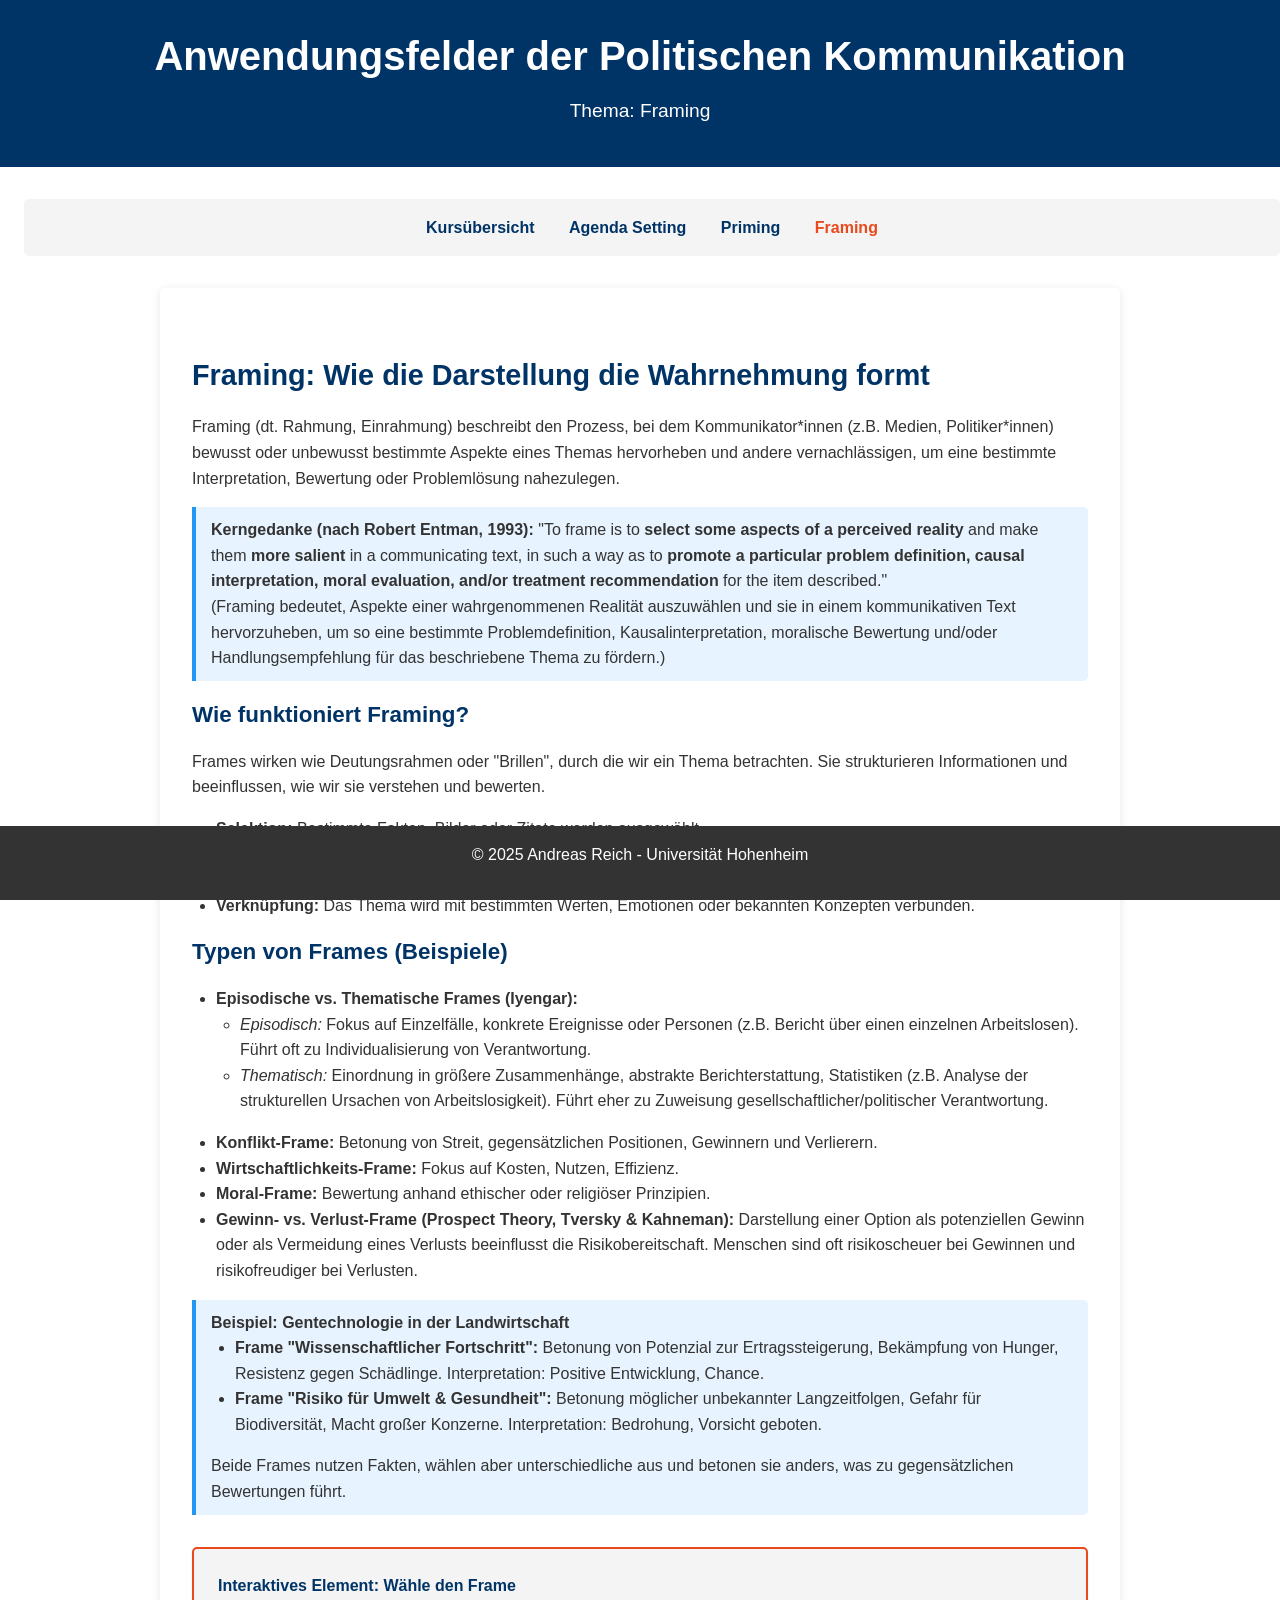
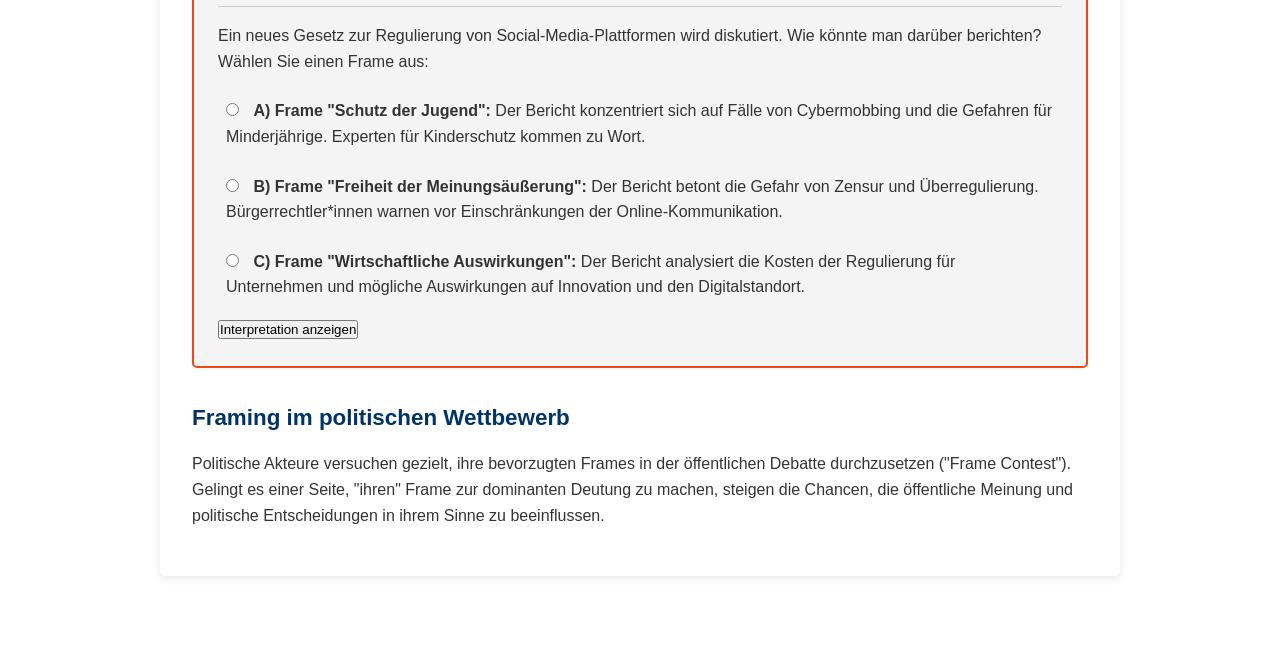
==== commit f646c5e6: "session 1" ====
--- a/framing.html
+++ b/framing.html
@@ -87,7 +87,7 @@
     </div>
 
      <footer>
-         <p>© 2026 Andreas Reich - Universität Hohenheim</p>
+         <p>© 2025 Andreas Reich - Universität Hohenheim</p>
     </footer>
 
     <script>
--- a/style.css
+++ b/style.css
@@ -3156,4 +3156,127 @@
         min-height: 300px;
         /* Höhe auf Mobilgeräten reduzieren */
     }
+}
+
+/* --- Visual Polish for Session 1 --- */
+
+/* --- Visual Overhaul for 2026 --- */
+
+/* 1. Dashboard Cards */
+.intro-grid {
+    display: flex;
+    justify-content: center;
+    gap: 1.5rem;
+    flex-wrap: wrap;
+    margin: 2.5rem 0;
+}
+.grading-card {
+    flex: 1;
+    min-width: 280px;
+    max-width: 380px; /* Prevents stretching to screen edges */
+    padding: 2rem;
+    border-radius: 12px;
+    box-shadow: 0 4px 15px rgba(0,0,0,0.1);
+}
+
+/* 2. Better Accordions (The "Actionable" Look) */
+.details-container {
+    max-width: 850px;
+    margin: 2rem auto;
+}
+
+.details-accordion {
+    background: #fff;
+    border: 2px solid #edf2f7;
+    border-radius: 10px;
+    margin-bottom: 1rem;
+    transition: all 0.3s ease;
+}
+
+.details-accordion:hover {
+    border-color: var(--primary-color);
+    box-shadow: 0 4px 12px rgba(0,0,0,0.05);
+}
+
+.details-accordion summary {
+    padding: 1.2rem 1.5rem;
+    cursor: pointer;
+    font-weight: 700;
+    color: var(--primary-color);
+    list-style: none;
+    display: flex;
+    justify-content: space-between;
+    align-items: center;
+    background: #f8fafc;
+    border-radius: 8px;
+}
+
+.details-accordion summary::after {
+    content: '+';
+    font-size: 1.5rem;
+    font-family: monospace;
+    color: var(--primary-color);
+    background: #fff;
+    width: 30px;
+    height: 30px;
+    display: flex;
+    align-items: center;
+    justify-content: center;
+    border-radius: 50%;
+    border: 1px solid #cbd5e0;
+    transition: all 0.3s;
+}
+
+.details-accordion[open] summary {
+    background: var(--primary-color);
+    color: #fff;
+    border-radius: 8px 8px 0 0;
+}
+
+.details-accordion[open] summary::after {
+    content: '-';
+    transform: rotate(180deg);
+    color: var(--primary-color);
+}
+
+.details-content {
+    padding: 1.5rem;
+    background: #fff;
+    border-top: none;
+    line-height: 1.6;
+}
+
+/* 3. The Exhaustive Channel Grid */
+.channel-grid {
+    display: grid;
+    grid-template-columns: repeat(auto-fit, minmax(180px, 1fr));
+    gap: 1rem;
+    margin: 2rem 0;
+}
+
+.channel-pill {
+    background: #fff;
+    border: 1px solid #e2e8f0;
+    padding: 1.2rem 1rem;
+    border-radius: 12px;
+    text-align: center;
+    transition: transform 0.2s;
+}
+
+.channel-pill:hover { transform: translateY(-3px); border-color: var(--accent-color); }
+.channel-pill span { font-size: 2rem; display: block; margin-bottom: 0.5rem; }
+.channel-pill strong { font-size: 0.95rem; color: var(--primary-color); display: block; }
+.channel-pill small { font-size: 0.75rem; color: #64748b; }
+
+/* 4. Application Grid */
+.app-grid {
+    display: grid;
+    grid-template-columns: repeat(auto-fit, minmax(300px, 1fr));
+    gap: 1.5rem;
+}
+
+/* Mobile Fixes */
+@media (max-width: 600px) {
+    .channel-pill { width: calc(50% - 1rem); }
+    .app-grid { grid-template-columns: 1fr; }
 }
